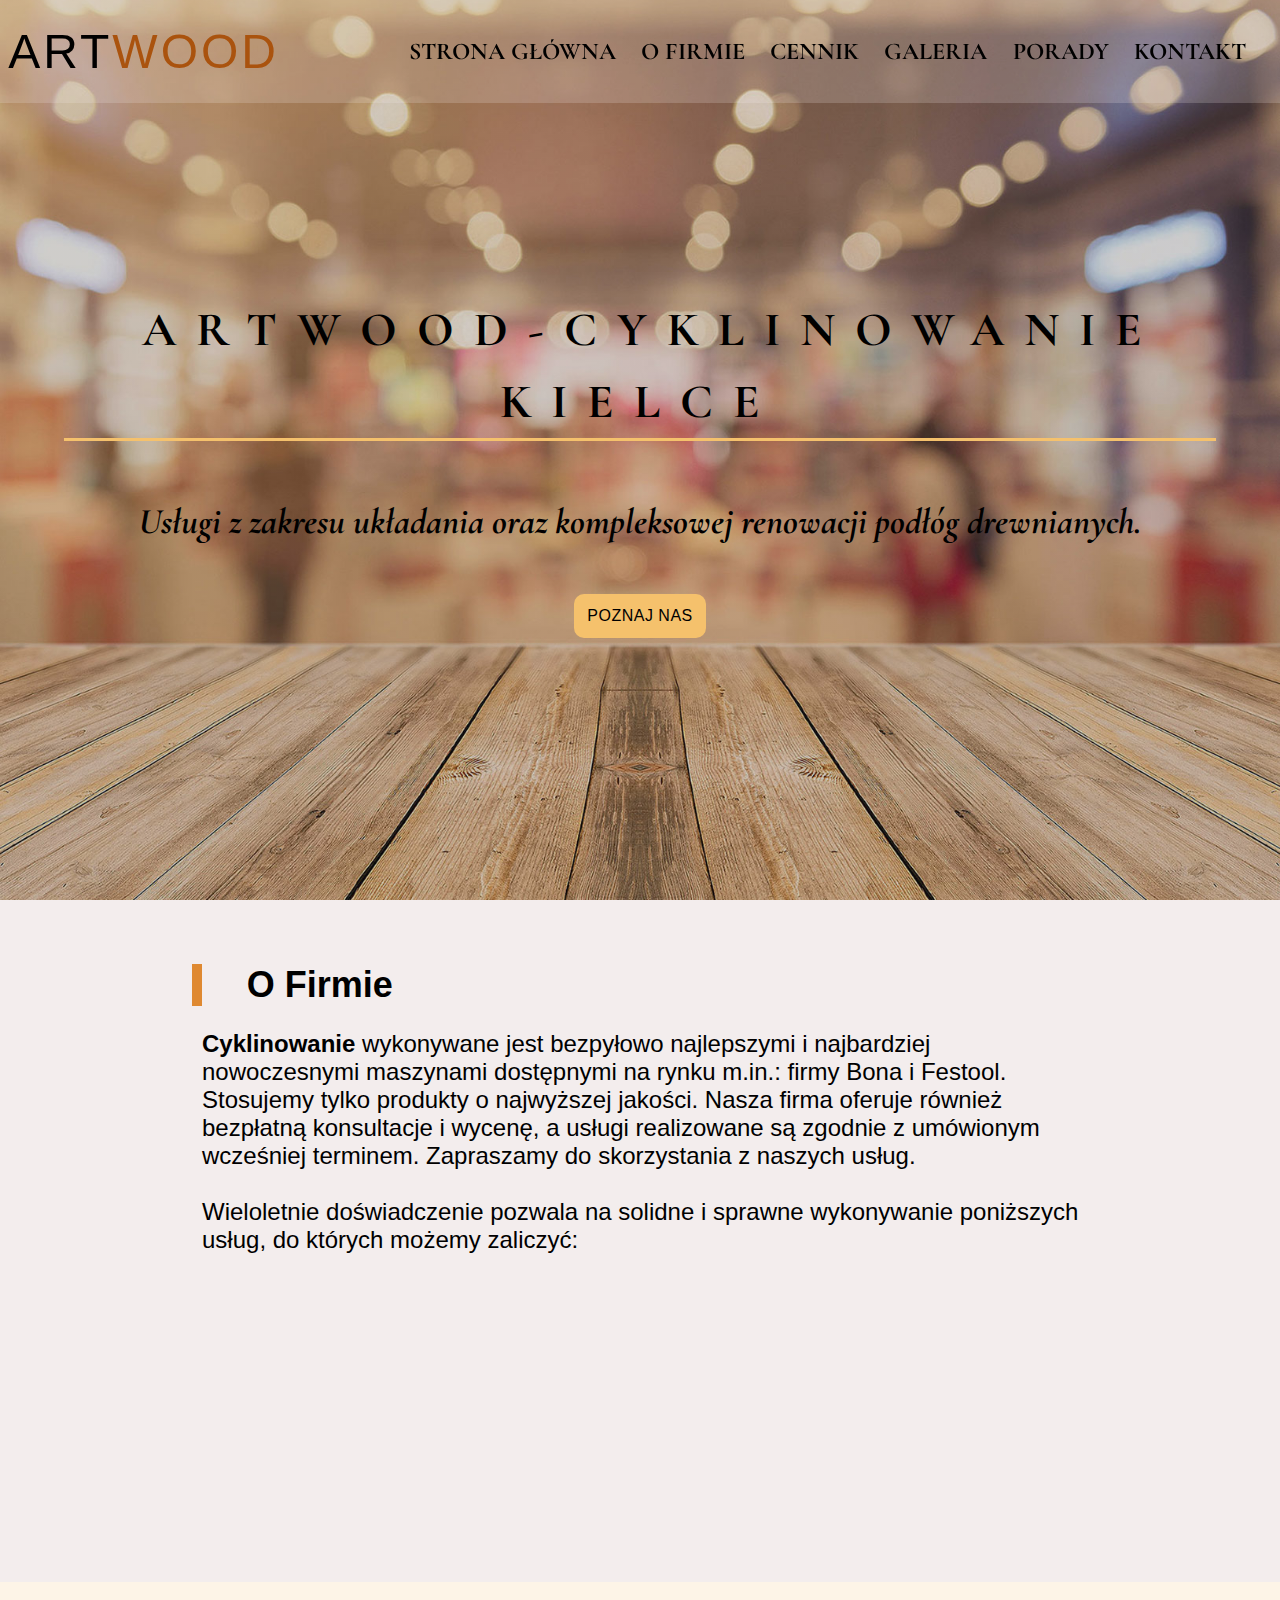
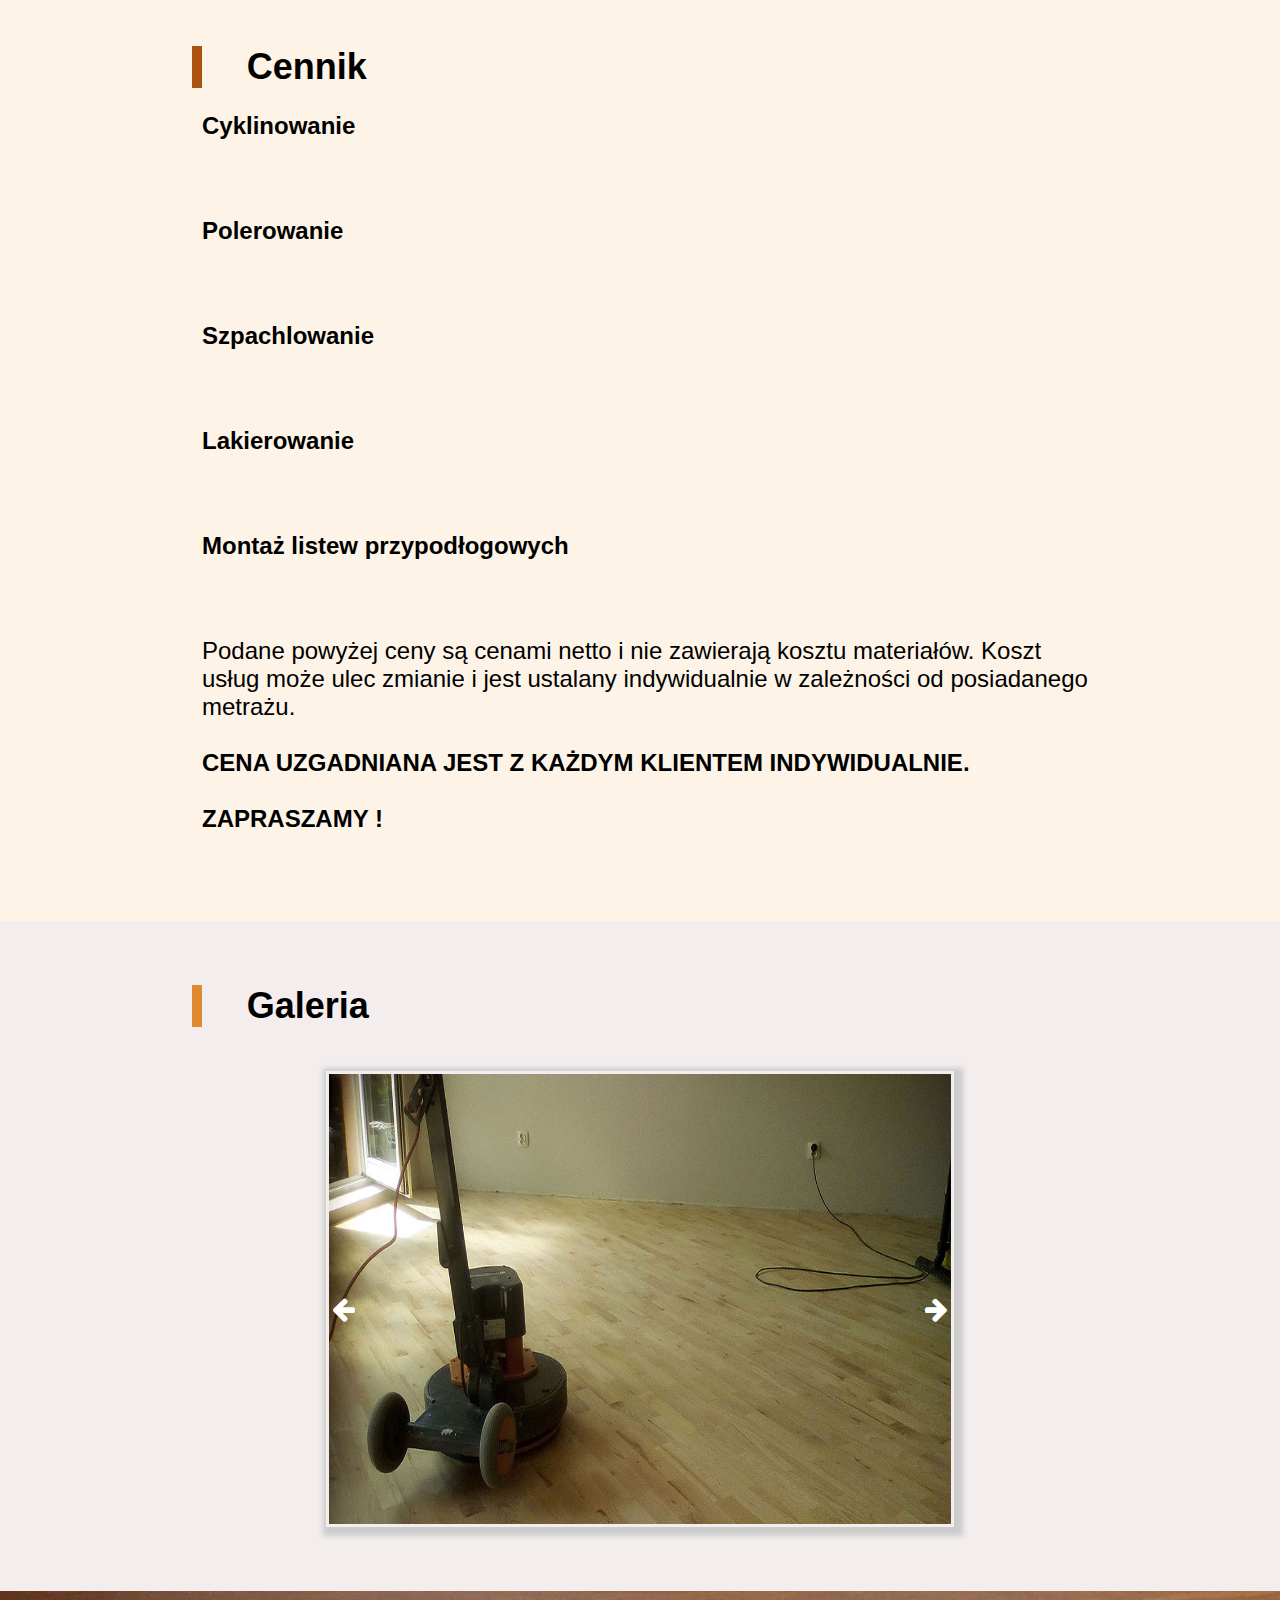
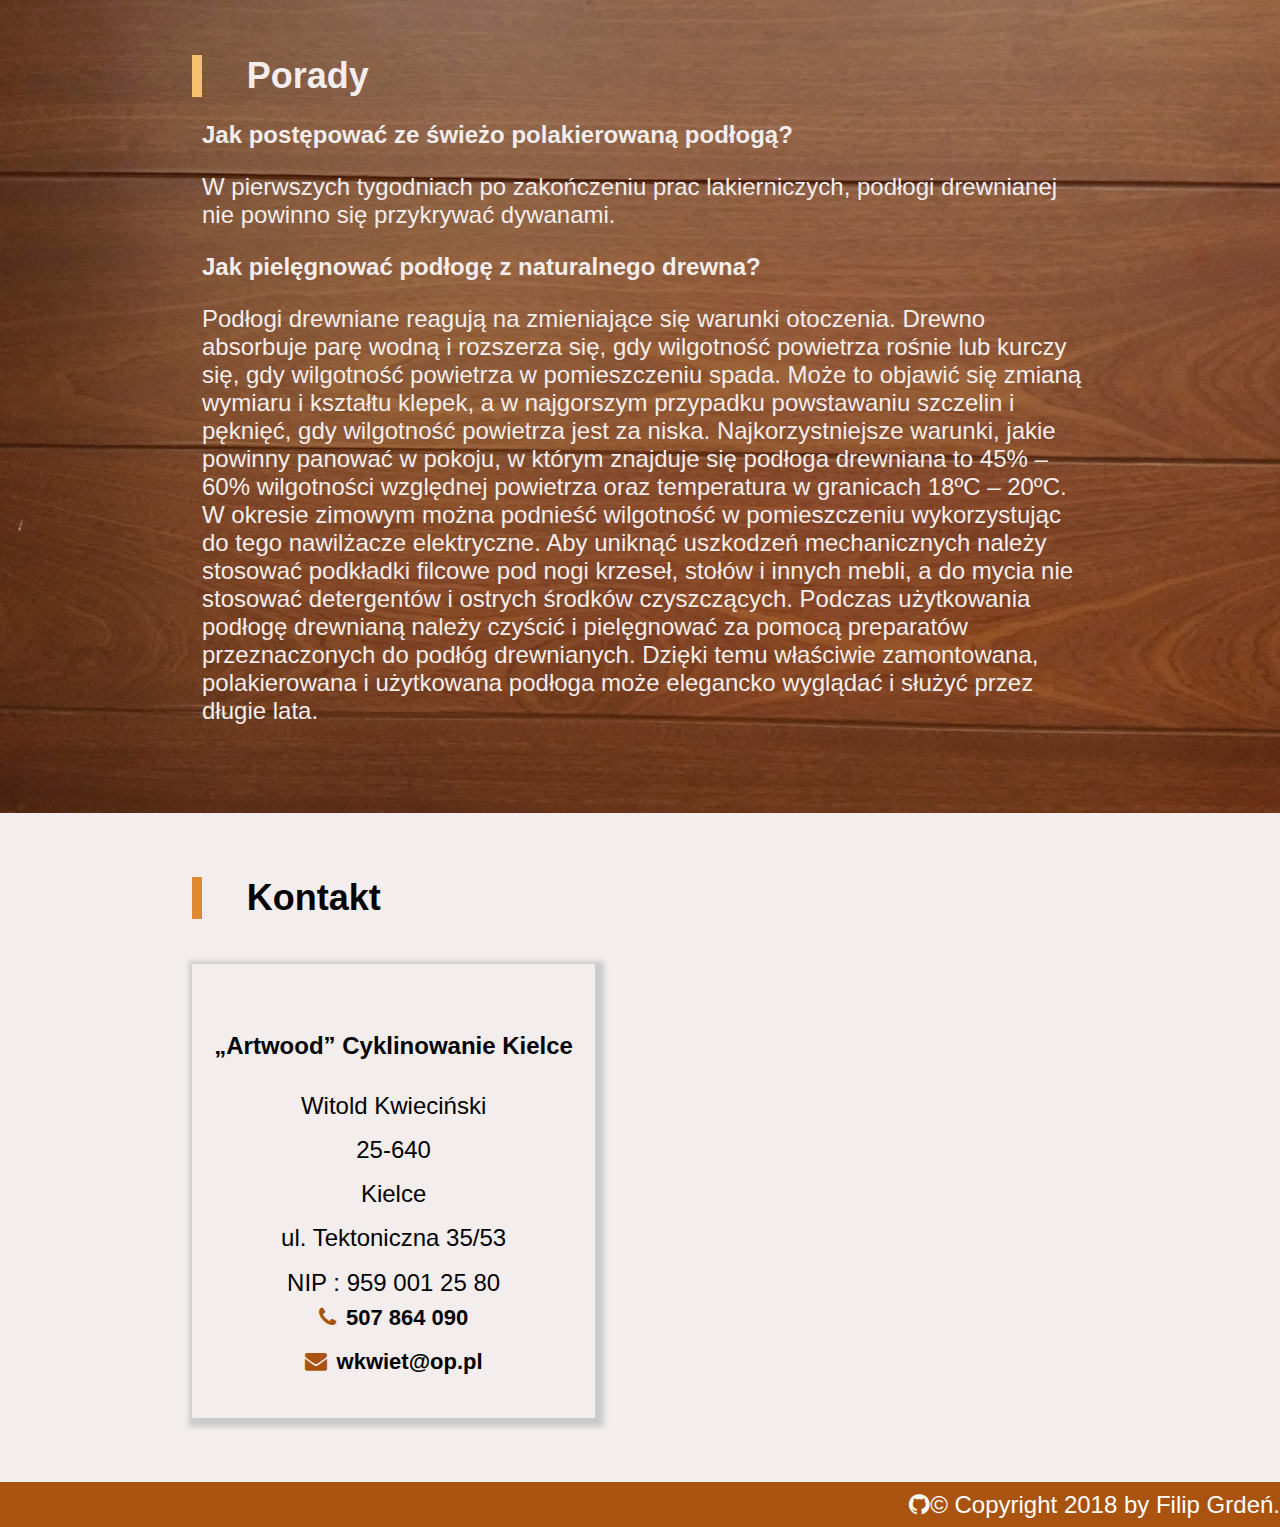
==== cyklinowanie/index.html @ f3723c33 "push" ====
<!DOCTYPE html>
<html lang="pl">

<head>
    <meta charset="UTF-8">
    <meta name="description" content="Cyklinowanie parkietów Kielce i okolice. Tanio, szybko i solidnie">
    <meta name="keywords" content="cyklinowanie, Kielce, cyklinowanie podłóg, polerowanie, parkiet, Cyklinowanie-Kielce,usługi cykliniarskie, cyklinowanie bezpyłowe, cyklinowanie bezpyłowe kielce, usługi cykliniarskie w kielcach, odnawianie podłóg, cyklinowanie parkietów, renowacja parkietów">
    <meta name="author" content="Filip Grdeń">
    <meta name="viewport" content="width=device-width, user-scalable=no, initial-scale=1.0, maximum-scale=1.0, minimum-scale=1.0">
    <title>Cykliowanie Kielce Artwood - cyklinowanie parkietów</title>
    <link href="https://fonts.googleapis.com/css?family=Cormorant+Garamond&&Karla" rel="stylesheet">
    <link rel="stylesheet" href="font-awesome-4.7.0/css/font-awesome.min.css">
    <link rel="stylesheet" href="css/style.min.css">
    <link rel="stylesheet" href="css/responsive.min.css">
    <link rel="stylesheet" href="css/style.css">
    <link rel="stylesheet" href="css/responsive.css">
    <script src="js/jquery-3.3.1.min.js"></script>
    <script src="js/main.js"></script>
</head>

<body>
    <nav id="main-nav">
        <div class="logo-type" itemtype="http://schema.org/Organization" itemscope="url">
            <a href="" title="ARTWOOD - CYKLINOWANIE KIELCE" class="logo">ART<span>WOOD</span></a>
        </div>
        <ul>
            <li class="main-item"><a href="#main-head">Strona główna</a></li>
            <li class="main-item"><a href="#about">O Firmie</a></li>
            <li class="main-item"><a href="#tariff">Cennik</a></li>
            <li class="main-item"><a href="#gallery">Galeria</a></li>
            <li class="main-item"><a href="#tips">Porady</a></li>
            <li class="main-item"><a href="#contact">Kontakt</a></li>
        </ul>
        <div class="menu-toogle">
            <div class="hamburger"></div>
        </div>
    </nav>
    <header id="main-head" title="ARTWOOD - CYKLINOWANIE KIELCE">
        <h1>ARTWOOD-CYKLINOWANIE KIELCE</h1>
        <h2>Usługi z zakresu układania oraz kompleksowej renowacji podłóg drewnianych.</h2>
        <a href="#about">POZNAJ NAS</a>
    </header>
    <section id="about" class="section-style">
        <h2>O Firmie</h2>
        <p><strong>Cyklinowanie</strong> wykonywane jest bezpyłowo najlepszymi i najbardziej nowoczesnymi maszynami dostępnymi na rynku m.in.: firmy Bona i Festool. Stosujemy tylko produkty o najwyższej jakości. Nasza firma oferuje również bezpłatną konsultacje i wycenę, a usługi realizowane są zgodnie z umówionym wcześniej terminem. Zapraszamy do skorzystania z naszych usług. <br> <br>Wieloletnie doświadczenie pozwala na solidne i sprawne wykonywanie poniższych usług, do których możemy zaliczyć:</p>
        <div class="container-about">
            <div class="container-content">
                <a href="ukladanie.html">
                    <h3>Układanie podłóg</h3>
                    <i class="fa fa-puzzle-piece" aria-hidden="true"></i>
                </a>
            </div>
            <div class="container-content">
                <a href="polerowanie.html">
                    <h3>Polerowanie</h3>
                    <i class="fa fa-tint" aria-hidden="true"></i>
                </a>
            </div>
            <div class="container-content">
                <a href="lakierowanie.html">
                    <h3>Lakierowanie</h3>
                    <i class="fa fa-eyedropper" aria-hidden="true"></i>
                </a>
            </div>
            <div class="container-content">
                <a href="listwowanie.html">
                    <h3>Listwowanie</h3>
                    <i class="fa fa-gavel" aria-hidden="true"></i>
                </a>
            </div>
            <div class="container-content">
                <a href="cyklinowanie.html">
                    <h3>Cyklinowanie</h3>
                    <i class="fa fa-paint-brush" aria-hidden="true"></i>
                </a>
            </div>
        </div>
    </section>
    <section id="tariff" class="section-style">
        <h2>Cennik</h2>
        <h3>Cyklinowanie</h3>
        <p>- od 16 zł/m2</p>
        <h3>Polerowanie</h3>
        <p>- 3 zł/m2</p>
        <h3>Szpachlowanie</h3>
        <p>- 3 zł/m2</p>
        <h3>Lakierowanie</h3>
        <p>- 3 zł/m2</p>
        <h3>Montaż listew przypodłogowych</h3>
        <p>- od 6 zł/mb</p>
        <p>Podane powyżej ceny są cenami netto i nie zawierają kosztu materiałów. Koszt usług może ulec zmianie i jest ustalany indywidualnie w zależności od posiadanego metrażu. <br><br> <strong> CENA UZGADNIANA JEST Z KAŻDYM KLIENTEM INDYWIDUALNIE.</strong><br><br> <strong>ZAPRASZAMY !</strong>
        </p>
    </section>
    <section id="gallery" class="section-style">
        <h2>Galeria</h2>
        <div class="container">
            <div class="slider-outer">
                <button class="prev"><i class="fa fa-arrow-left" aria-hidden="true"></i></button>
                <div class="slider-inner">
                    <img src="img/cyklinowanie-kielce-maszyna.jpg" class="active" alt="maszyna-do-cyklinowania-kielce">
                    <img src="img/cyklinowanie-parkiet-kielce.jpg" alt="parkiet-cyklinowany">
                    <img src="img/cyklinowanie-kielce-maszyna2.jpg" alt="maszyna-do-cyklinowania">
                    <img src="img/cyklinowanie-kielce-parkiet2.jpg" alt="cyklinowany-parkiet">
                    <img src="img/cyklinowanie-kielce-maszyna3.jpg" alt="maszyna-cyklinowanie">
                    <img src="img/cyklinowanie-kielce-parkiet3.jpg" alt="parkiet-kielce-cyklinowanie">
                </div>
                <button class="next"><i class="fa fa-arrow-right" aria-hidden="true"></i></button>
            </div>
        </div>
    </section>
    <section id="tips" class="section-style">
        <h2>Porady</h2>
        <h3>Jak postępować ze świeżo polakierowaną podłogą?</h3>
        <p>W pierwszych tygodniach po zakończeniu prac lakierniczych, podłogi drewnianej nie powinno się przykrywać dywanami.</p>
        <h3>Jak pielęgnować podłogę z naturalnego drewna?</h3>
        <p>Podłogi drewniane reagują na zmieniające się warunki otoczenia. Drewno absorbuje parę wodną i rozszerza się, gdy wilgotność powietrza rośnie lub kurczy się, gdy wilgotność powietrza w pomieszczeniu spada. Może to objawić się zmianą wymiaru i kształtu klepek, a w najgorszym przypadku powstawaniu szczelin i pęknięć, gdy wilgotność powietrza jest za niska. Najkorzystniejsze warunki, jakie powinny panować w pokoju, w którym znajduje się podłoga drewniana to 45% – 60% wilgotności względnej powietrza oraz temperatura w granicach 18ºC – 20ºC. W okresie zimowym można podnieść wilgotność w pomieszczeniu wykorzystując do tego nawilżacze elektryczne. Aby uniknąć uszkodzeń mechanicznych należy stosować podkładki filcowe pod nogi krzeseł, stołów i innych mebli, a do mycia nie stosować detergentów i ostrych środków czyszczących. Podczas użytkowania podłogę drewnianą należy czyścić i pielęgnować za pomocą preparatów przeznaczonych do podłóg drewnianych. Dzięki temu właściwie zamontowana, polakierowana i użytkowana podłoga może elegancko wyglądać i służyć przez długie lata.</p>
    </section>
    <section id="contact" class="section-style">
        <h2>Kontakt</h2>
        <div class="container-flex">
            <div class="container vcard">
                <h3 class="org">„Artwood” Cyklinowanie Kielce</h3>
                <p class="fn">Witold Kwieciński</p>
                <p class="postal-code">25-640</p>
                <p class="locality">Kielce</p>
                <p>ul. <span class="street-adress">
            Tektoniczna 35/53
            </span></p>
                <p>NIP : 959 001 25 80</p>
                <a href="tel:+48507864090"><i class="fa fa-phone" aria-hidden="true"></i>507 864 090</a><br> <a href="mailto:wkwiet@op.pl">  <i class="fa fa-envelope" aria-hidden="true"></i>wkwiet@op.pl</a>
            </div>
            <div class="container">
                <iframe src="https://www.google.com/maps/embed?pb=!1m18!1m12!1m3!1d2516.8727745073934!2d20.57693592313533!3d50.889065029849334!2m3!1f0!2f0!3f0!3m2!1i1024!2i768!4f13.1!3m3!1m2!1s0x471828154904cbc9%3A0x4d61b0800254c0b5!2sTektoniczna+35%2C+25-001+Kielce!5e0!3m2!1spl!2spl!4v1535904331558" allowfullscreen></iframe>
            </div>
        </div>
    </section>
    <footer id="main-foot">
        <p><a href="https://grdeniu.github.io/Filip-Grden-portfolio/"><i class="fa fa-github" aria-hidden="true"></i></a>© Copyright 2018 by Filip Grdeń.</p>
    </footer>
</body>

</html>
---- cyklinowanie/css/style.min.css ----
#main-nav .logo,p{font-family:Karla,sans-serif}#main-head h1,#main-nav ul .main-item a{text-transform:uppercase;transition:all .4s}#main-head,#tips{background-position:center;background-repeat:no-repeat;background-size:cover}body{margin:0}h3,p{padding-left:10px}#main-nav{display:flex;justify-content:space-around;align-items:center;position:fixed;width:100%;background-color:rgba(243,237,237,.2);padding:1% 0;z-index:3;transition:all .4s}#main-nav.scrolled{background-color:rgba(243,237,237,.9)}a{color:#000;text-decoration:none}#main-nav .logo span,#main-nav ul .main-item a:hover{color:#aa530e}#main-nav .logo{font-size:2em;letter-spacing:3px;width:15%}#main-nav .logo,#main-nav ul,#main-nav ul .main-item{display:inline-block}#main-nav ul{width:75%;text-align:right;padding:0}#main-nav ul .main-item{padding:0 1%}#main-nav ul .main-item a{font-family:'Cormorant Garamond',serif;font-weight:700}#main-head h1,#main-head h2{font-family:'Cormorant Garamond';font-weight:700;text-align:center}#main-head{background-image:linear-gradient(rgba(29,25,31,.2),rgba(29,25,31,.2)),url(../img/Artwood-Cyklinowanie-Kielce-1.jpg);height:100vh;background-color:#f3eded;display:flex;flex-direction:column;justify-content:center;align-items:center;padding:0 5%}#main-head h1{border-bottom:3px solid #f5c16c;font-size:36px;line-height:72px;letter-spacing:20px;margin-bottom:57px;text-indent:24px}#main-head h2{font-size:28px;font-style:italic;line-height:48px;margin:0 auto 48px;transform:translateX(-140%);transition:all 1s;transition-delay:.5s}#main-head a,.head-side h2,.head-side h3,.section-style h2,.section-style h3{font-family:Karla,sans-serif}#about .container-about .container-content a,#main-head a{transition:all .4s}#main-head a{font-size:16px;font-weight:400;letter-spacing:.5px;background-color:#f5c16c;color:#000;border:3px solid #f5c16c;padding:10px;border-radius:10px;cursor:pointer}#main-head a:hover{background-color:rgba(255,255,255,0);color:#f5c16c}.section-style{position:relative;background-color:#f3eded;height:auto;padding:5% 15%;text-align:left;overflow:hidden}.head-side h2,.section-style h2{font-size:2em;margin:0;padding-left:5%;border-left:10px solid #df8931}#about .container-about{display:flex;flex-wrap:wrap;justify-content:space-around}#about .container-about .container-content{width:20%;margin:3% 0;text-align:center;opacity:0;padding-bottom:2%;transition:all .4s}#about .container-about .scrolled{opacity:1}.head-side h3,.section-style h3{font-weight:700}#about .container-about .container-content:hover{transform:scale(1.1);box-shadow:3px 3px 5px 6px #ccc}#about .container-about .container-content a:hover{color:#aa530e}#about .container-about .container-content .fa{font-size:4em}.nav-side{padding-left:3%;margin-bottom:1%;background-color:#aa530e}.nav-side .fa{color:#f5c16c;margin-right:1%}.nav-side h1{font-family:'Cormorant Garamond';color:#f5c16c;display:inline-block}#contact .container a,#contact h2{font-family:Karla,sans-serif}.head-side{padding:5%;width:70%;margin:auto;background-color:#f3eded;border:3px solid #f3eded;border-radius:10%}.head-side p{width:100%}#tariff{background-color:#fdf4e7}#tariff p{border-bottom:1px solid #df8931;cursor:pointer;transform:translateX(-130%);transition:all .75s linear}#gallery .next,#gallery .prev,#tariff p.scrolled,#tariff p:last-child{transform:translateX(0)}#tariff p:hover{color:#aa530e}#tariff p:last-child{border:0;cursor:auto}#tariff p:last-child:hover{color:#000}#tariff h2{border-color:#aa530e}#gallery h2{margin-bottom:5%}#gallery .container{width:70%;margin:auto}#gallery .slider-inner{height:450px;position:relative;overflow:hidden;float:left;padding:3px;box-shadow:3px 3px 5px 6px #ccc}#gallery .slider-inner img{display:none;width:100%;height:100%}#gallery .slider-inner img.active{display:inline-block}#contact .container-flex,#main-foot{display:flex}#gallery button{background-color:rgba(255,255,255,0);border:0}#gallery button .fa{color:#FFF;font-size:2em}#gallery .prev,.next{float:left;margin-top:225px;cursor:pointer}#gallery .next{margin-left:-35px}#gallery .prev{position:relative;margin-right:-45px;z-index:100}#tips{background-image:linear-gradient(rgba(29,25,31,.2),rgba(29,25,31,.2)),url(../img/cyklinowanie-kielce-parkiet.jpg);background-color:#FFF;color:#f3eded}#tips h2{border-color:#f5c16c}#contact h2{padding-left:5%;margin-bottom:5%}#contact .vcard{box-shadow:3px 3px 5px 6px #ccc;margin-right:10%;display:flex;flex-direction:column;justify-content:center;align-items:center}#contact .vcard p{margin:2% 0}#contact .container{width:100%}#contact .container h3,#contact .container p{padding:0}#contact .container .fa,#contact .container a{font-size:22px;transition:all .4s}#contact .container .fa{color:#aa530e;margin-right:10px}#contact .container a{font-weight:700;transition:all .4s}#contact .container a:hover{color:#aa530e}#contact .container iframe{width:100%;height:450px;border:0}#main-foot{height:5vh;text-align:right;background-color:#aa530e;align-items:center;color:#fff;padding-right:5}#main-foot p a .fa{color:#FFF}#main-foot p{width:100%;margin:0}
---- cyklinowanie/css/responsive.min.css ----
@media all and (max-width:1366px){#main-nav,p{font-size:24px}#main-head h1{font-size:48px}#main-head h2,.section-style h2{font-size:36px}.section-style h3{font-size:24px}}@media all and (max-width:1048px){#main-nav ul{position:absolute;top:100%;right:0;margin:0;height:0;overflow:hidden;transition:all .7s}#main-nav ul.site-nav-open{height:auto;transition:all .7s}#main-nav ul .main-item{display:block;text-align:center;background-color:rgba(243,237,237,.9);margin-bottom:3px;padding-right:5%;padding-top:10%;padding-bottom:10%;transition:all .7s}#main-nav ul .main-item:hover{background-color:#aa530e}#main-nav ul .main-item:hover a{color:#f5c16c}.menu-toogle{background:0 0;padding:1em;position:absolute;right:.5em;cursor:pointer}.hamburger,.hamburger::after,.hamburger::before{content:'';display:block;background:#000;height:3px;width:1.75em;border-radius:3px;transition:all .4s}.hamburger::before{transform:translateY(-9px)}.hamburger::after{transform:translateY(6px)}.open .hamburger{transform:rotate(45deg)}.open .hamburger::before{opacity:0}.open .hamburger::after{transform:translateY(-3px) rotate(-90deg)}#about .container-about .container-content{width:100%}.head-side{font-size:2em}#contact .container-flex{flex-direction:column}#contact .vcard{margin-bottom:20px}#contact .container .fa,#contact .container a{font-size:36px}}@media all and (max-width:640px){#main-nav .logo{padding-right:25%;font-size:1.75em}#main-head h1{letter-spacing:2px}#main-foot p{font-size:10px}}@media all and (max-width:484px){#main-nav .logo{font-size:1.25em}.hamburger,.hamburger::after,.hamburger::before{content:'';height:2px;border-radius:2px}#contact .container a{font-size:24px}}@media all and (max-width:414px){#main-nav .logo{font-size:1em}#main-head h1{font-size:36px}#main-head h2{font-size:24px}#tips{height:350vh}}
---- cyklinowanie/css/style.css ----
body {
    margin: 0;
}

p {
    font-family: 'Karla', sans-serif;
}

p,
h3 {
    padding-left: 10px;
}

#main-nav {
    display: flex;
    justify-content: space-around;
    align-items: center;
    position: fixed;
    width: 100%;
    background-color: rgba(243, 237, 237, 0.2);
    padding: 1% 0;
    z-index: 3;
    transition: all 0.4s;
}

#main-nav.scrolled {
    background-color: rgba(243, 237, 237, 0.9);
}

a {
    color: #000;
    text-decoration: none;
}

#main-nav .logo {
    font-family: 'Karla', sans-serif;
    font-size: 2em;
    letter-spacing: 3px;
    width: 15%;
}

#main-nav .logo,
#main-nav ul,
#main-nav ul .main-item {
    display: inline-block;
}

#main-nav .logo span {
    color: #aa530e;
}

#main-nav ul {
    width: 75%;
    text-align: right;
    padding: 0;
}

#main-nav ul .main-item {
    padding: 0 1%;
}

#main-nav ul .main-item a {
    text-transform: uppercase;
    font-family: 'Cormorant Garamond', serif;
    font-weight: 700;
    transition: all 0.4s;
}

#main-nav ul .main-item a:hover {
    color: #aa530e;
}

#main-head {
    background-image: linear-gradient(rgba(29, 25, 31, 0.2), rgba(29, 25, 31, 0.2)), url('../img/Artwood-Cyklinowanie-Kielce-1.jpg');
    background-position: center;
    background-repeat: no-repeat;
    background-size: cover;
    height: 100vh;
    background-color: #f3eded;
    display: flex;
    flex-direction: column;
    justify-content: center;
    align-items: center;
    padding: 0 5%;
}

#main-head h1 {
    font-family: 'Cormorant Garamond';
    border-bottom: 3px solid #f5c16c;
    font-size: 36px;
    font-weight: 700;
    line-height: 72px;
    letter-spacing: 20px;
    margin-bottom: 57px;
    text-align: center;
    text-indent: 24px;
    text-transform: uppercase;
    transition: all 0.4s;
}

#main-head h2 {
    font-family: 'Cormorant Garamond';
    font-size: 28px;
    font-style: italic;
    font-weight: 700;
    line-height: 48px;
    margin: 0 auto 48px;
    text-align: center;
    transform: translateX(-140%);
    transition: all 1s;
    transition-delay: 0.5s;
}

#main-head a {
    font-family: 'Karla', sans-serif;
    font-size: 16px;
    font-weight: 400;
    letter-spacing: 0.5px;
    background-color: #f5c16c;
    color: #000;
    border: 3px solid #f5c16c;
    padding: 10px 10px;
    border-radius: 10px;
    transition: all 0.4s;
    cursor: pointer;
}

#main-head a:hover {
    background-color: rgba(255, 255, 255, 0);
    color: #f5c16c;
}

.section-style {
    position: relative;
    background-color: #f3eded;
    height: auto;
    padding: 5% 15%;
    text-align: left;
    overflow: hidden;
}

.section-style h2,
.head-side h2 {
    font-family: 'Karla', sans-serif;
    font-size: 2em;
    margin: 0;
    padding-left: 5%;
    border-left: 10px solid #df8931;
}

#about .container-about {
    display: flex;
    flex-wrap: wrap;
    justify-content: space-around;
}

#about .container-about .container-content {
    width: 20%;
    margin: 3% 0;
    text-align: center;
    opacity: 0;
    transition: all 1s;
}

#about .container-about .scrolled {
    opacity: 1;
}

.section-style h3,
.head-side h3 {
    font-family: 'Karla', sans-serif;
    font-weight: 700;
}

#about .container-about .container-content {
    padding-bottom: 2%;
    transition: all 0.4s;
}

#about .container-about .container-content:hover {
    transform: scale(1.1);
    box-shadow: 3px 3px 5px 6px #ccc;
}

#about .container-about .container-content a {
    transition: all 0.4s;
}

#about .container-about .container-content a:hover {
    color: #aa530e;
}

#about .container-about .container-content .fa {
    font-size: 4em;
}

.nav-side {
    padding-left: 3%;
    margin-bottom: 1%;
    background-color: rgb(170, 83, 14);
}

.nav-side .fa {
    color: #f5c16c;
    margin-right: 1%;
}

.nav-side h1 {
    font-family: 'Cormorant Garamond';
    color: #f5c16c;
    display: inline-block;
}

.head-side {
    padding: 5%;
    width: 70%;
    margin: auto;
    background-color: #f3eded;
    border: 3px solid #f3eded;
    border-radius: 10%;
}

.head-side p {
    width: 100%;
}

#tariff {
    background-color: rgb(253, 244, 231);
}

#tariff p {
    border-bottom: 1px solid #df8931;
    cursor: pointer;
    transform: translateX(-130%);
    transition: all 0.75s linear;
}

#tariff p.scrolled {
    transform: translateX(0);
}

#tariff p:hover {
    color: #aa530e;
}

#tariff p:last-child {
    border: 0;
    transform: translateX(0);
    cursor: auto;
}

#tariff p:last-child:hover {
    color: #000;
}

#tariff h2 {
    border-color: #aa530e;
}

#gallery h2 {
    margin-bottom: 5%;
}

#gallery .container {
    width: 70%;
    margin: auto;
}

#gallery .slider-inner {
    height: 450px;
    position: relative;
    overflow: hidden;
    float: left;
    padding: 3px;
    box-shadow: 3px 3px 5px 6px #ccc;
}

#gallery .slider-inner img {
    display: none;
    width: 100%;
    height: 100%;
}

#gallery .slider-inner img.active {
    display: inline-block;
}

#gallery button {
    background-color: rgba(255, 255, 255, 0);
    border: 0;
}

#gallery button .fa {
    color: #FFF;
    font-size: 2em;
}

#gallery .prev,
.next {
    float: left;
    margin-top: 225px;
    cursor: pointer;
}

#gallery .next {
    margin-left: -35px;
    transform: translateX(0%)
}

#gallery .prev {
    position: relative;
    margin-right: -45px;
    z-index: 100;
    transform: translateX(0%);
}


#tips {
    background-image: linear-gradient(rgba(29, 25, 31, 0.2), rgba(29, 25, 31, 0.2)), url('../img/cyklinowanie-kielce-parkiet.jpg');
    background-position: center;
    background-repeat: no-repeat;
    background-size: cover;
    background-color: #FFF;
}

#tips {
    color: #f3eded;
}

#tips h2 {
    border-color: #f5c16c;
}

#contact h2 {
    font-family: 'Karla', sans-serif;
    padding-left: 5%;
    margin-bottom: 5%;
}

#contact .container-flex {
    display: flex;
}

#contact .vcard {
    box-shadow: 3px 3px 5px 6px #ccc;
    margin-right: 10%;
    display: flex;
    flex-direction: column;
    justify-content: center;
    align-items: center;
}

#contact .vcard p {
    margin: 2% 0;
}

#contact .container {
    width: 100%;
}

#contact .container p,
#contact .container h3 {
    padding: 0;
}

#contact .container a,
#contact .container .fa {
    font-size: 22px;
    transition: all 0.4s;
}

#contact .container .fa {
    color: #aa530e;
    margin-right: 10px;
}

#contact .container a {
    font-family: 'Karla', sans-serif;
    font-weight: 700;
    transition: all 0.4s;
}

#contact .container a:hover {
    color: #aa530e;
}

#contact .container iframe {
    width: 100%;
    height: 450px;
    border: 0;
}

#main-foot {
    height: 5vh;
    text-align: right;
    background-color: #aa530e;
    color: #df8931;
    display: flex;
    align-items: center;
    color: #fff;
    padding-right: 5; 
}

#main-foot p a .fa {
    color: #FFF;
}

#main-foot p {
    width: 100%;
    margin: 0;
}
---- cyklinowanie/css/responsive.css ----
@media all and (max-width: 1366px) {
    #main-nav,
    p {
        font-size: 24px;
    }
    #main-head h1 {
        font-size: 48px;
    }
    #main-head h2,
    .section-style h2 {
        font-size: 36px;
    }
    .section-style h3 {
        font-size: 24px;
    }
}

@media all and (max-width: 1048px) {
    #main-nav ul {
        position: absolute;
        top: 100%;
        right: 0%;
        margin: 0;
        height: 0px;
        overflow: hidden;
        transition: all 0.7s;
    }
    #main-nav ul.site-nav-open {
        height: auto;
        transition: all 0.7s;
    }
    #main-nav ul .main-item {
        display: block;
        text-align: center;
        background-color: rgba(243, 237, 237, 0.9);
        margin-bottom: 3px;
        padding-right: 5%;
        padding-top: 10%;
        padding-bottom: 10%;
        transition: all 0.7s;
    }
    #main-nav ul .main-item:hover {
        background-color: #aa530e;
    }
    #main-nav ul .main-item:hover a {
        color: #f5c16c;
    }

    .menu-toogle {
        background: transparent;
        padding: 1em;
        position: absolute;
        right: 0.5em;
        cursor: pointer;
    }

    .hamburger,
    .hamburger::before,
    .hamburger::after {
        content: '';
        display: block;
        background: #000;
        height: 3px;
        width: 1.75em;
        border-radius: 3px;
        transition: all 0.4s;
    }

    .hamburger::before {
        transform: translateY(-9px);
    }

    .hamburger::after {
        transform: translateY(6px);
    }

    .open .hamburger {
        transform: rotate(45deg);
    }

    .open .hamburger::before {
        opacity: 0;
    }

    .open .hamburger::after {
        transform: translateY(-3px) rotate(-90deg);
    }

    #about .container-about .container-content {
        width: 100%;
    }
    .head-side {
        font-size: 2em;
    }
    #contact .container-flex {
        flex-direction: column;
    }
    
    #contact .vcard {
        margin-bottom: 20px;
    }  
    
    #contact .container a,
    #contact .container .fa {
        font-size: 36px;
    }
}

@media all and (max-width: 640px) {
    #main-nav .logo {
        padding-right: 25%;
        font-size: 1.75em;
    }
    #main-head h1 {
        letter-spacing: 2px;
    }
    #main-foot p {
        font-size: 10px;
    }
}

@media all and (max-width: 484px) {
    #main-nav .logo {
        font-size: 1.25em;
    }
    .hamburger,
    .hamburger::before,
    .hamburger::after {
        content: '';
        height: 2px;
        border-radius: 2px;
    }
    #contact .container a {
        font-size: 24px;
    }
}

@media all and (max-width: 414px) {
    #main-nav .logo {
        font-size: 1em;
    }
    #main-head h1 {
        font-size: 36px;
    }
    #main-head h2 {
        font-size: 24px;
    }
    #tips {
        height: 350vh;
    }
}
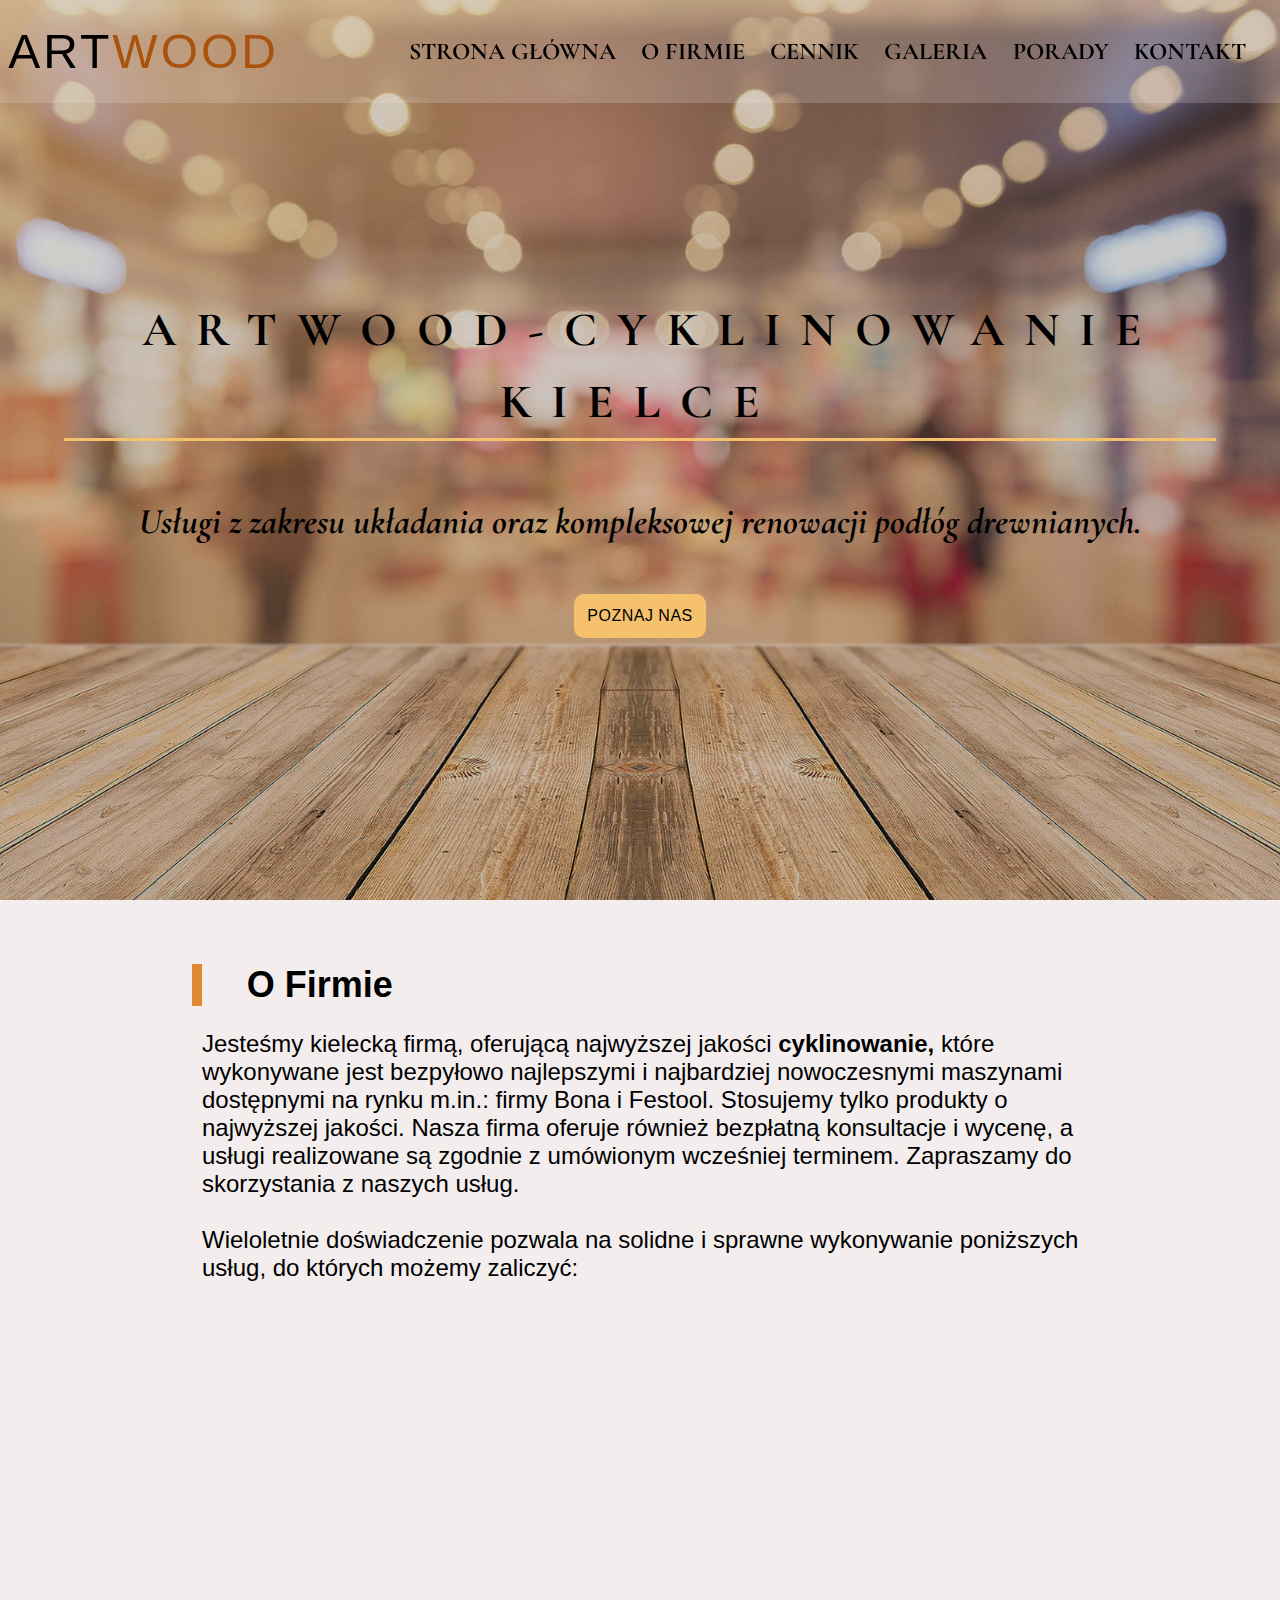
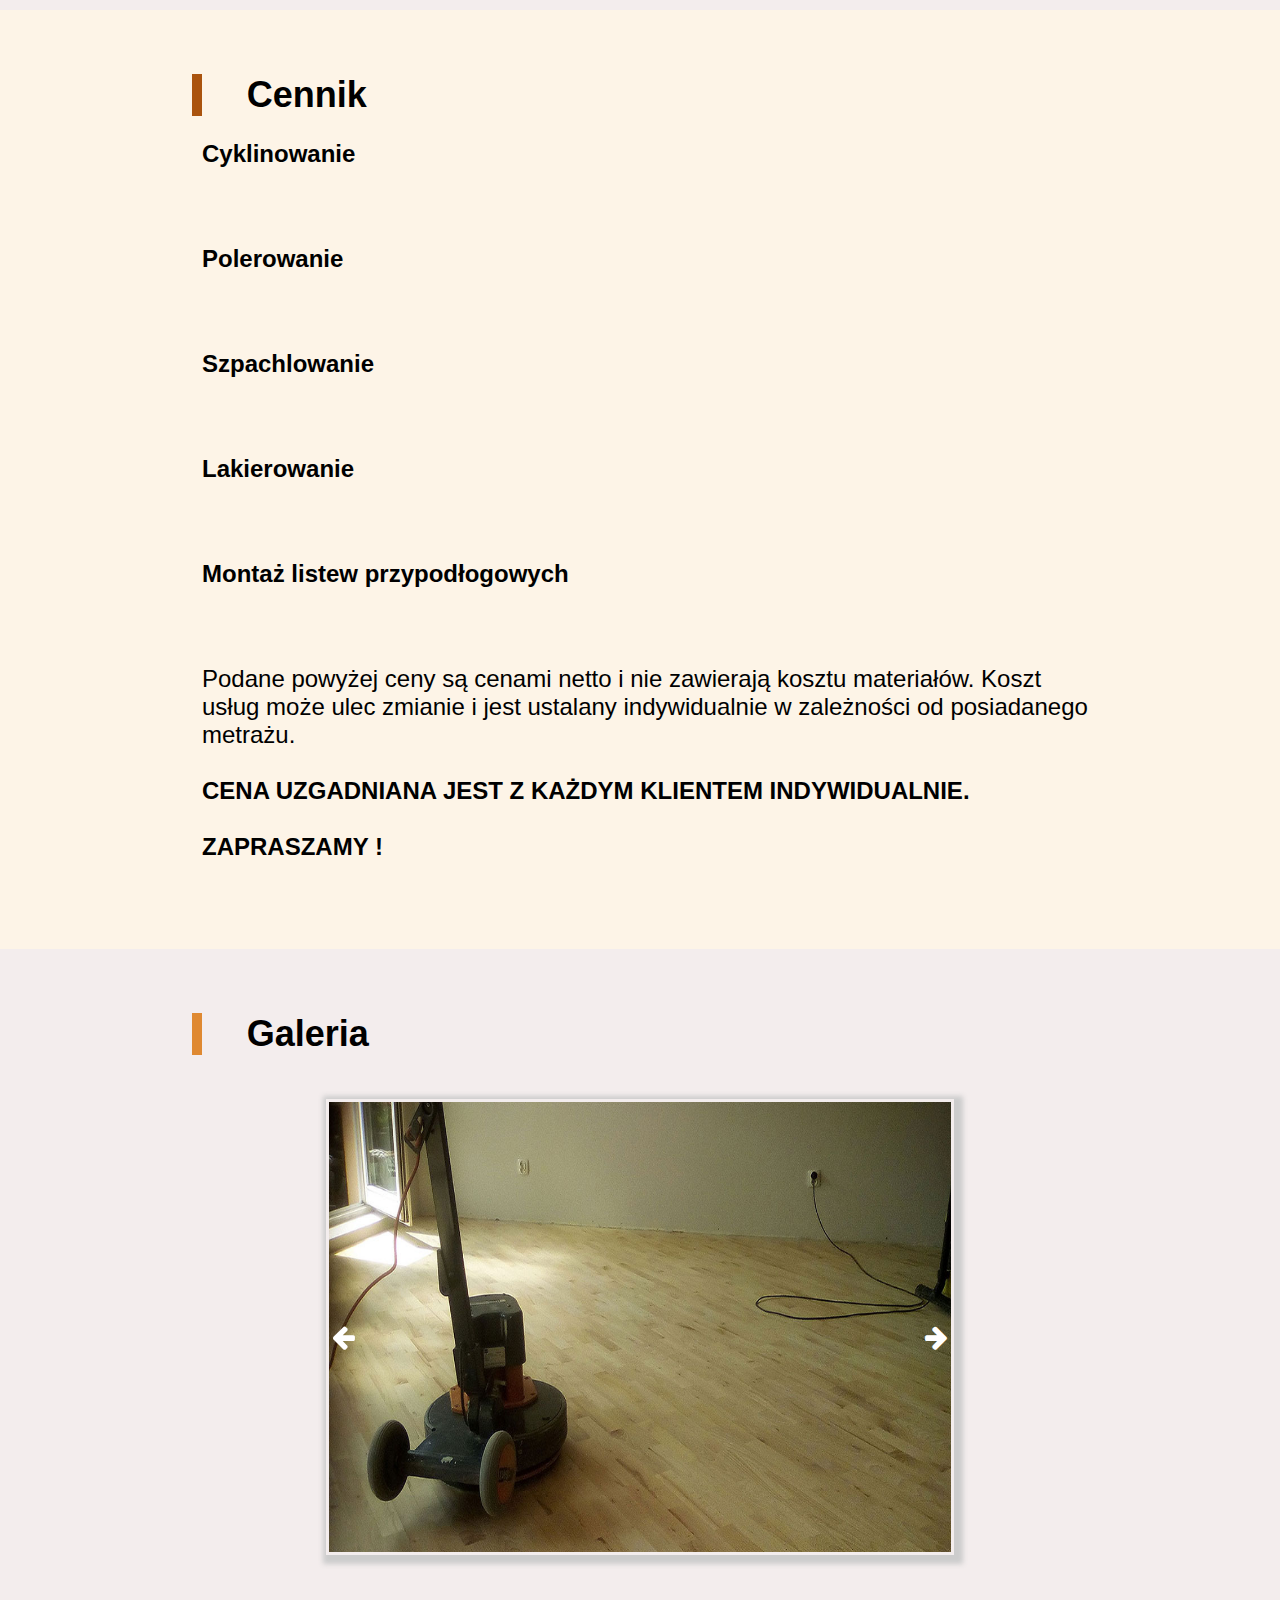
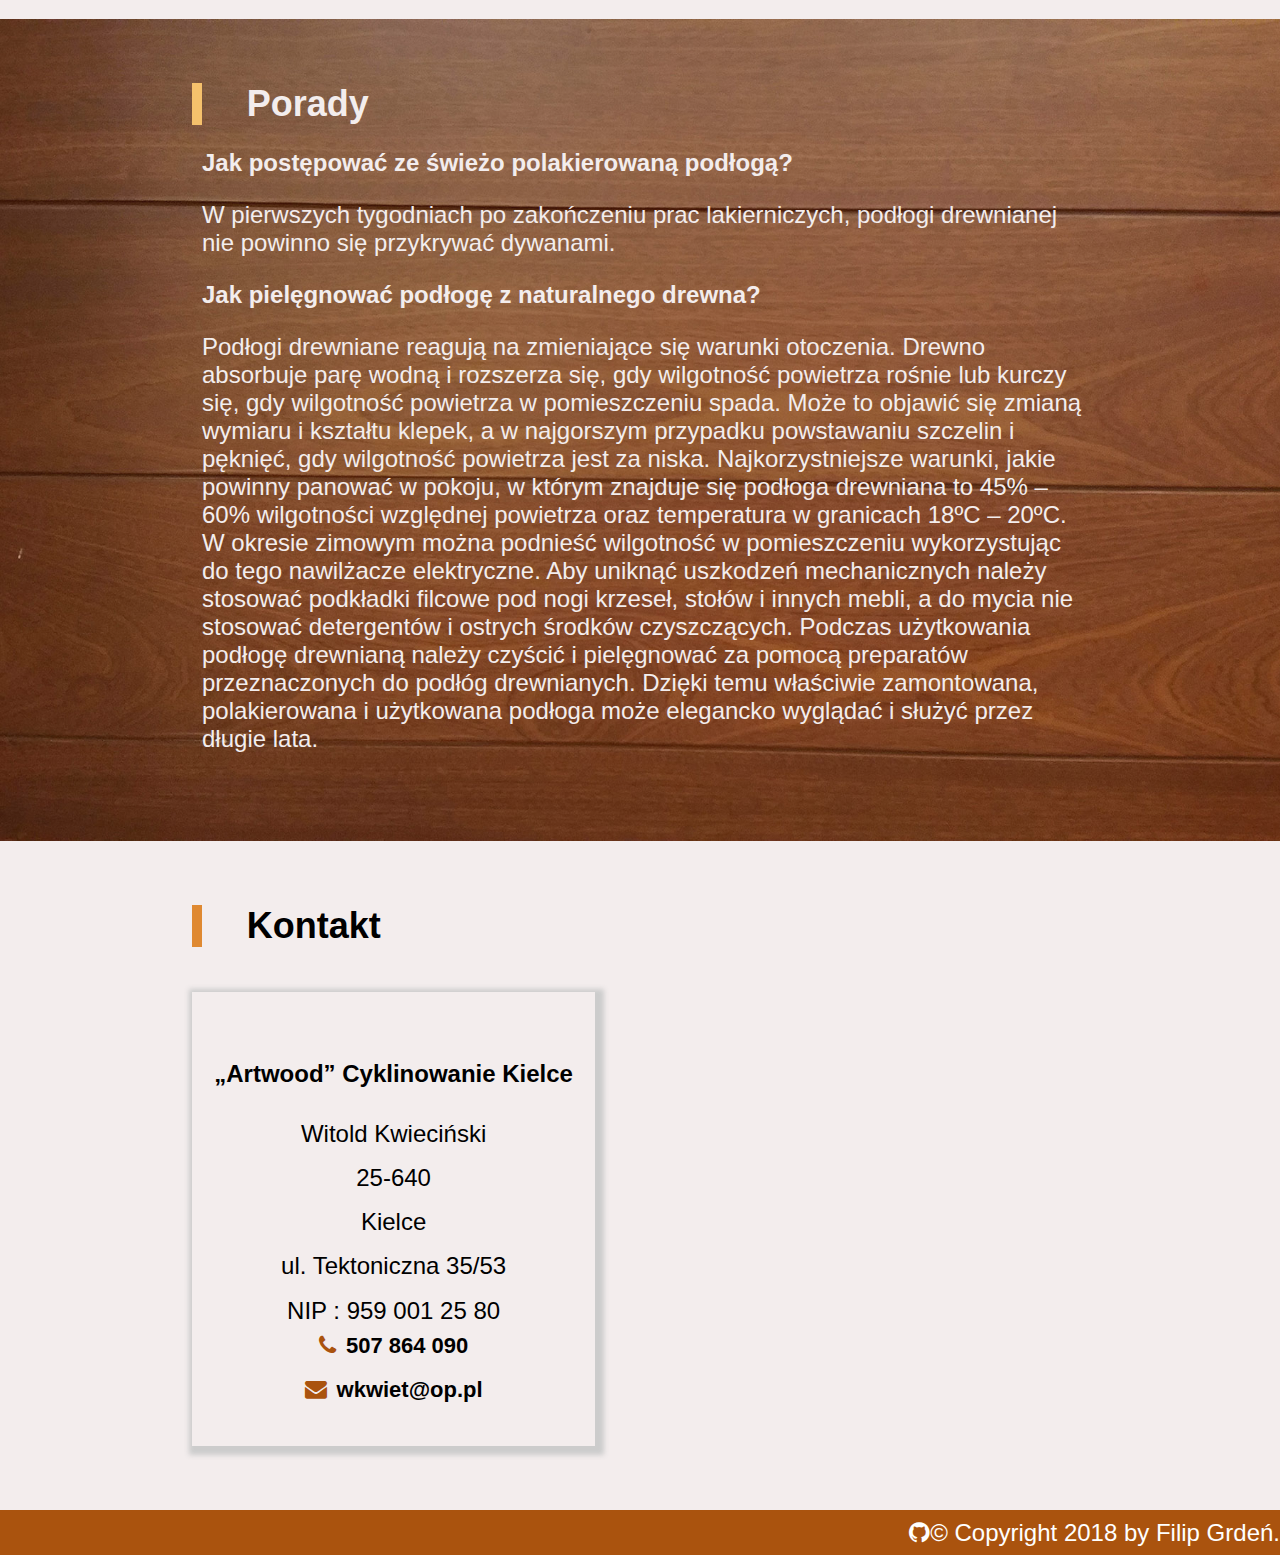
==== commit d5038d42: "push" ====
--- a/cyklinowanie/index.html
+++ b/cyklinowanie/index.html
@@ -42,7 +42,7 @@
     </header>
     <section id="about" class="section-style">
         <h2>O Firmie</h2>
-        <p><strong>Cyklinowanie</strong> wykonywane jest bezpyłowo najlepszymi i najbardziej nowoczesnymi maszynami dostępnymi na rynku m.in.: firmy Bona i Festool. Stosujemy tylko produkty o najwyższej jakości. Nasza firma oferuje również bezpłatną konsultacje i wycenę, a usługi realizowane są zgodnie z umówionym wcześniej terminem. Zapraszamy do skorzystania z naszych usług. <br> <br>Wieloletnie doświadczenie pozwala na solidne i sprawne wykonywanie poniższych usług, do których możemy zaliczyć:</p>
+        <p>Jesteśmy kielecką firmą, oferującą najwyższej jakości <strong>cyklinowanie,</strong> które wykonywane jest bezpyłowo najlepszymi i najbardziej nowoczesnymi maszynami dostępnymi na rynku m.in.: firmy Bona i Festool. Stosujemy tylko produkty o najwyższej jakości. Nasza firma oferuje również bezpłatną konsultacje i wycenę, a usługi realizowane są zgodnie z umówionym wcześniej terminem. Zapraszamy do skorzystania z naszych usług. <br> <br>Wieloletnie doświadczenie pozwala na solidne i sprawne wykonywanie poniższych usług, do których możemy zaliczyć:</p>
         <div class="container-about">
             <div class="container-content">
                 <a href="ukladanie.html">
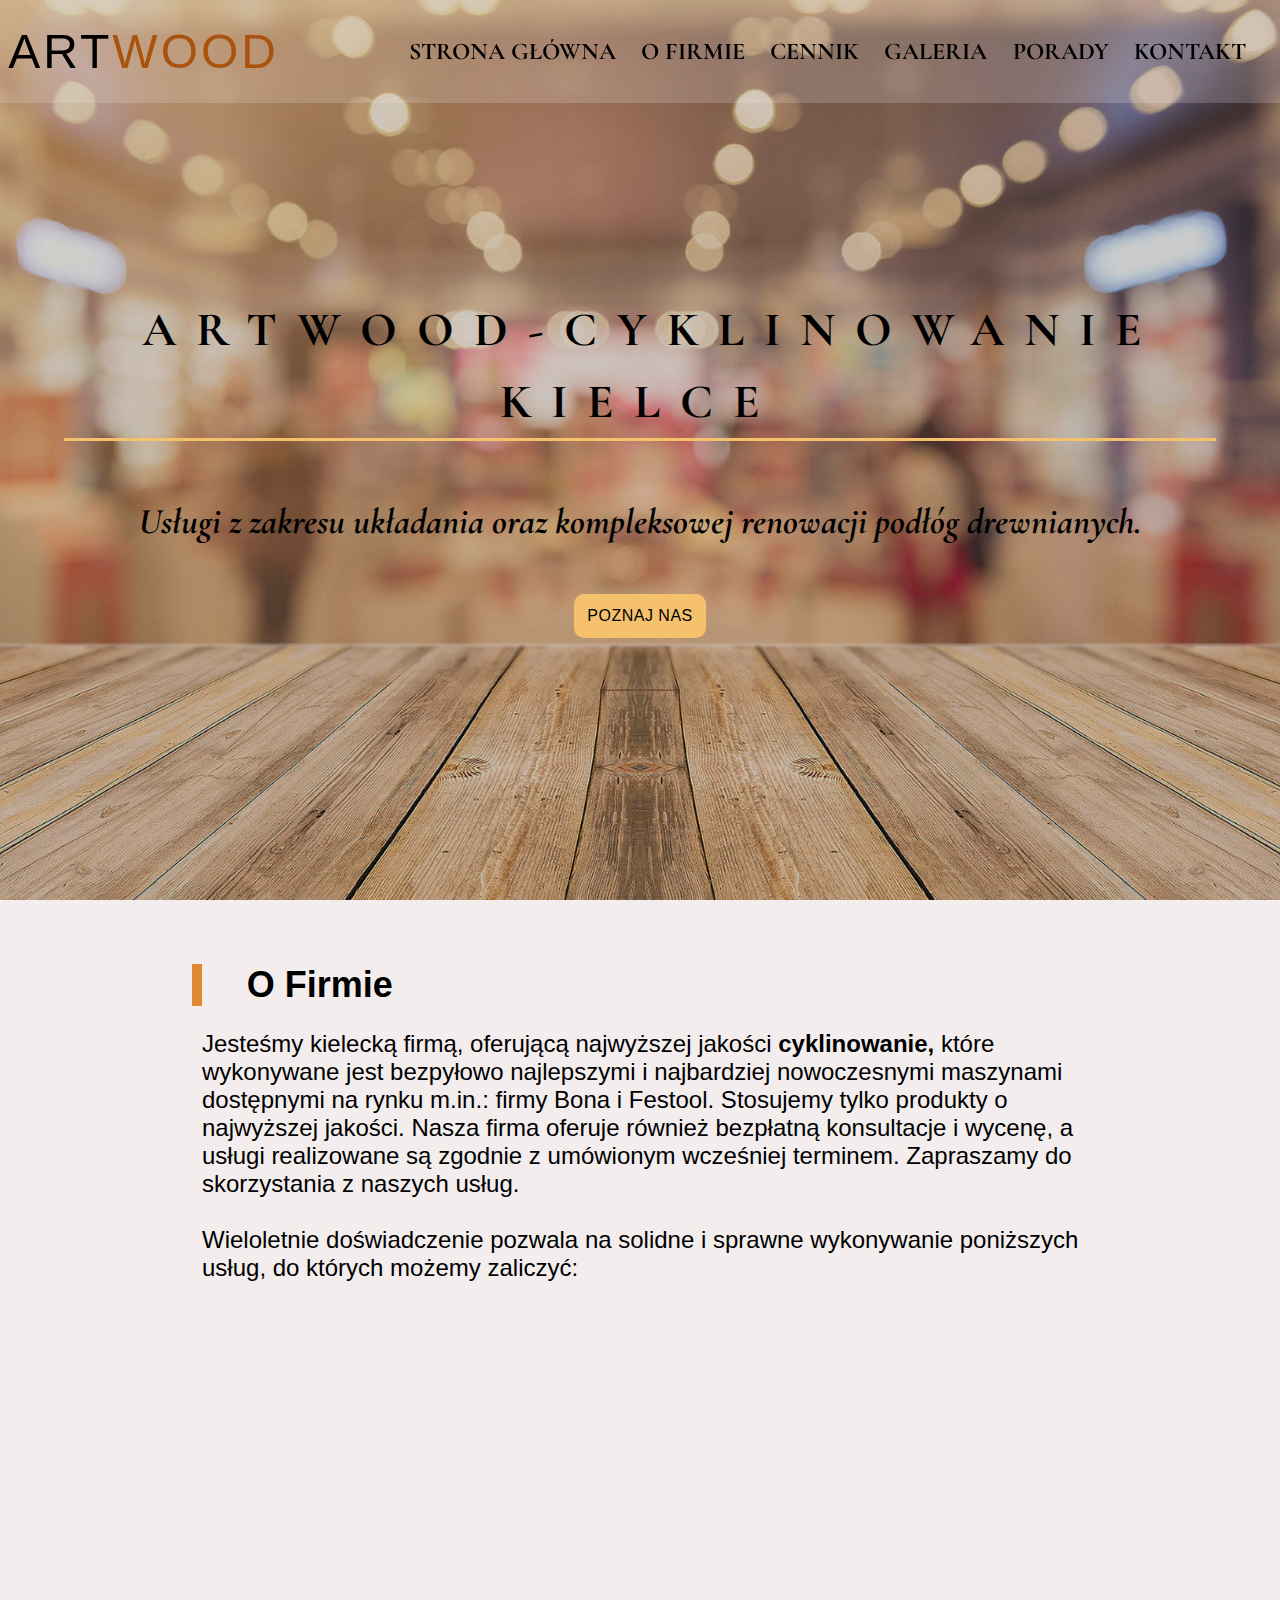
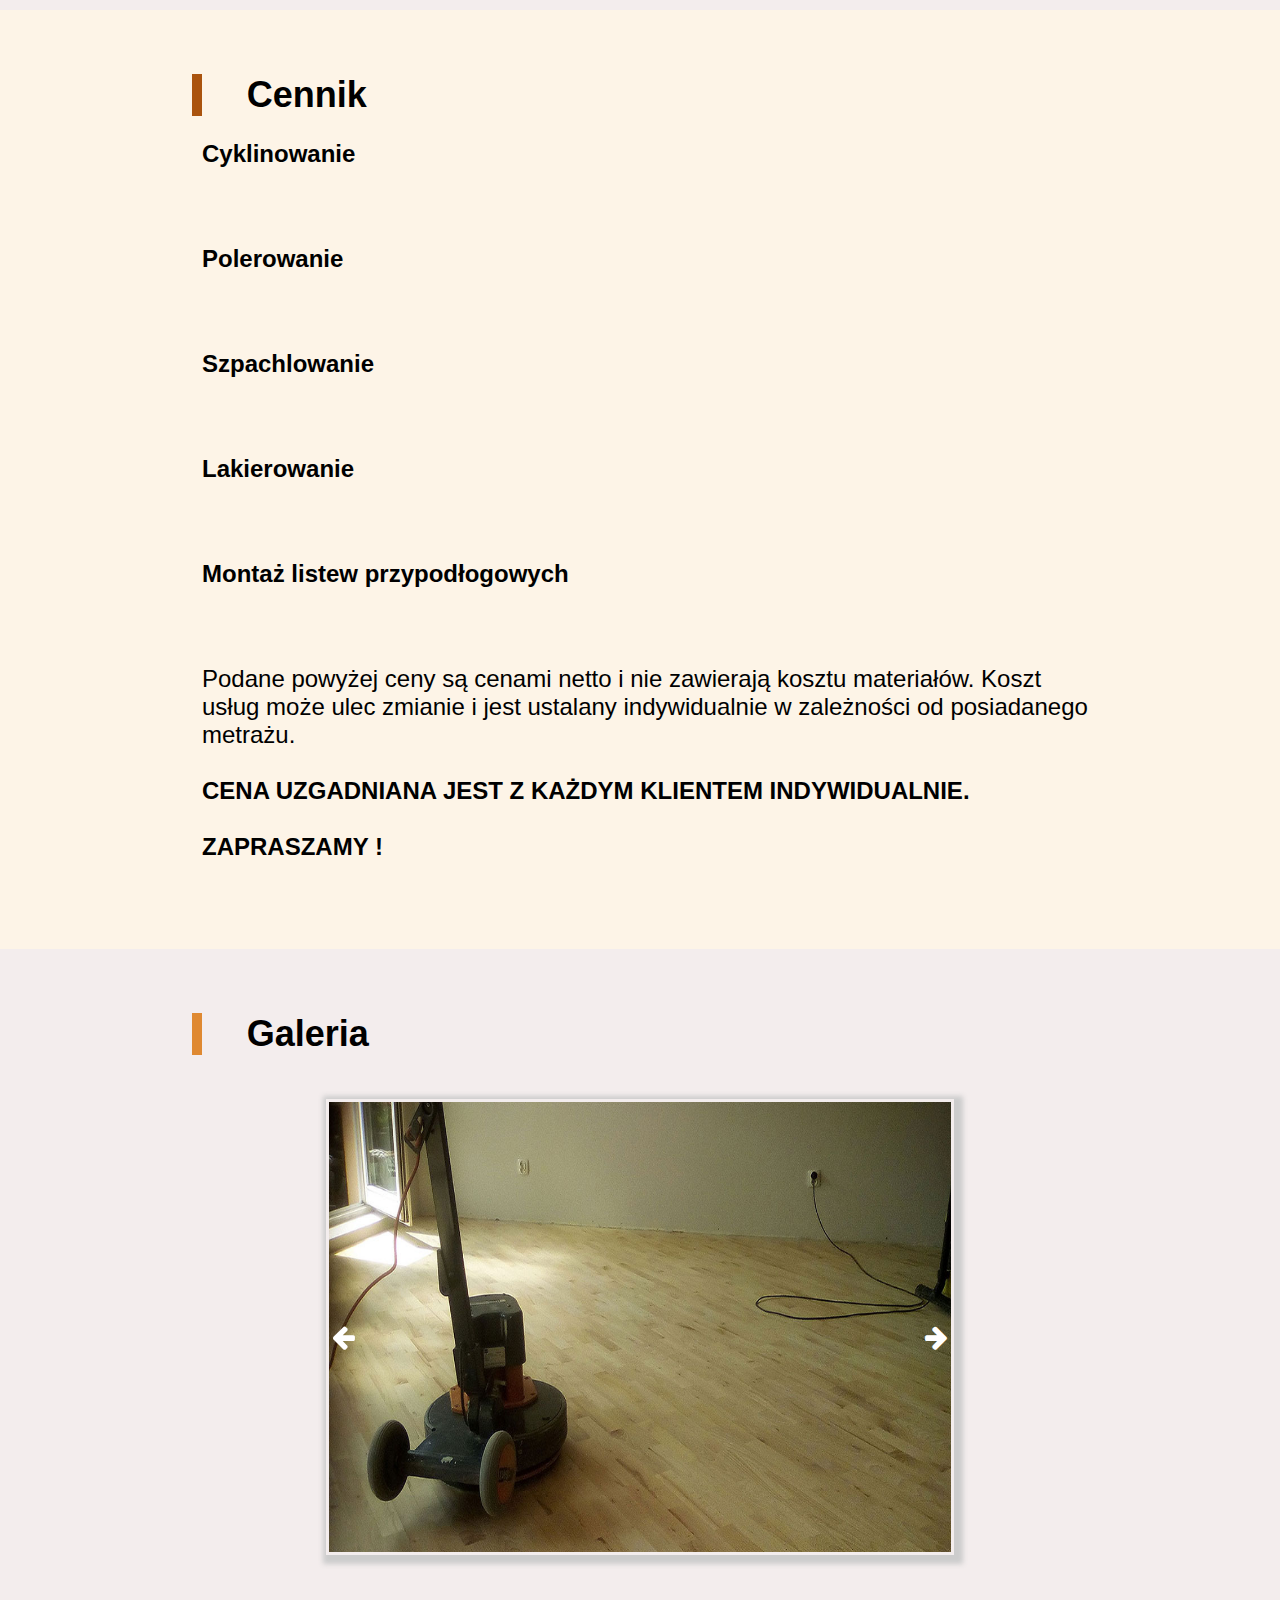
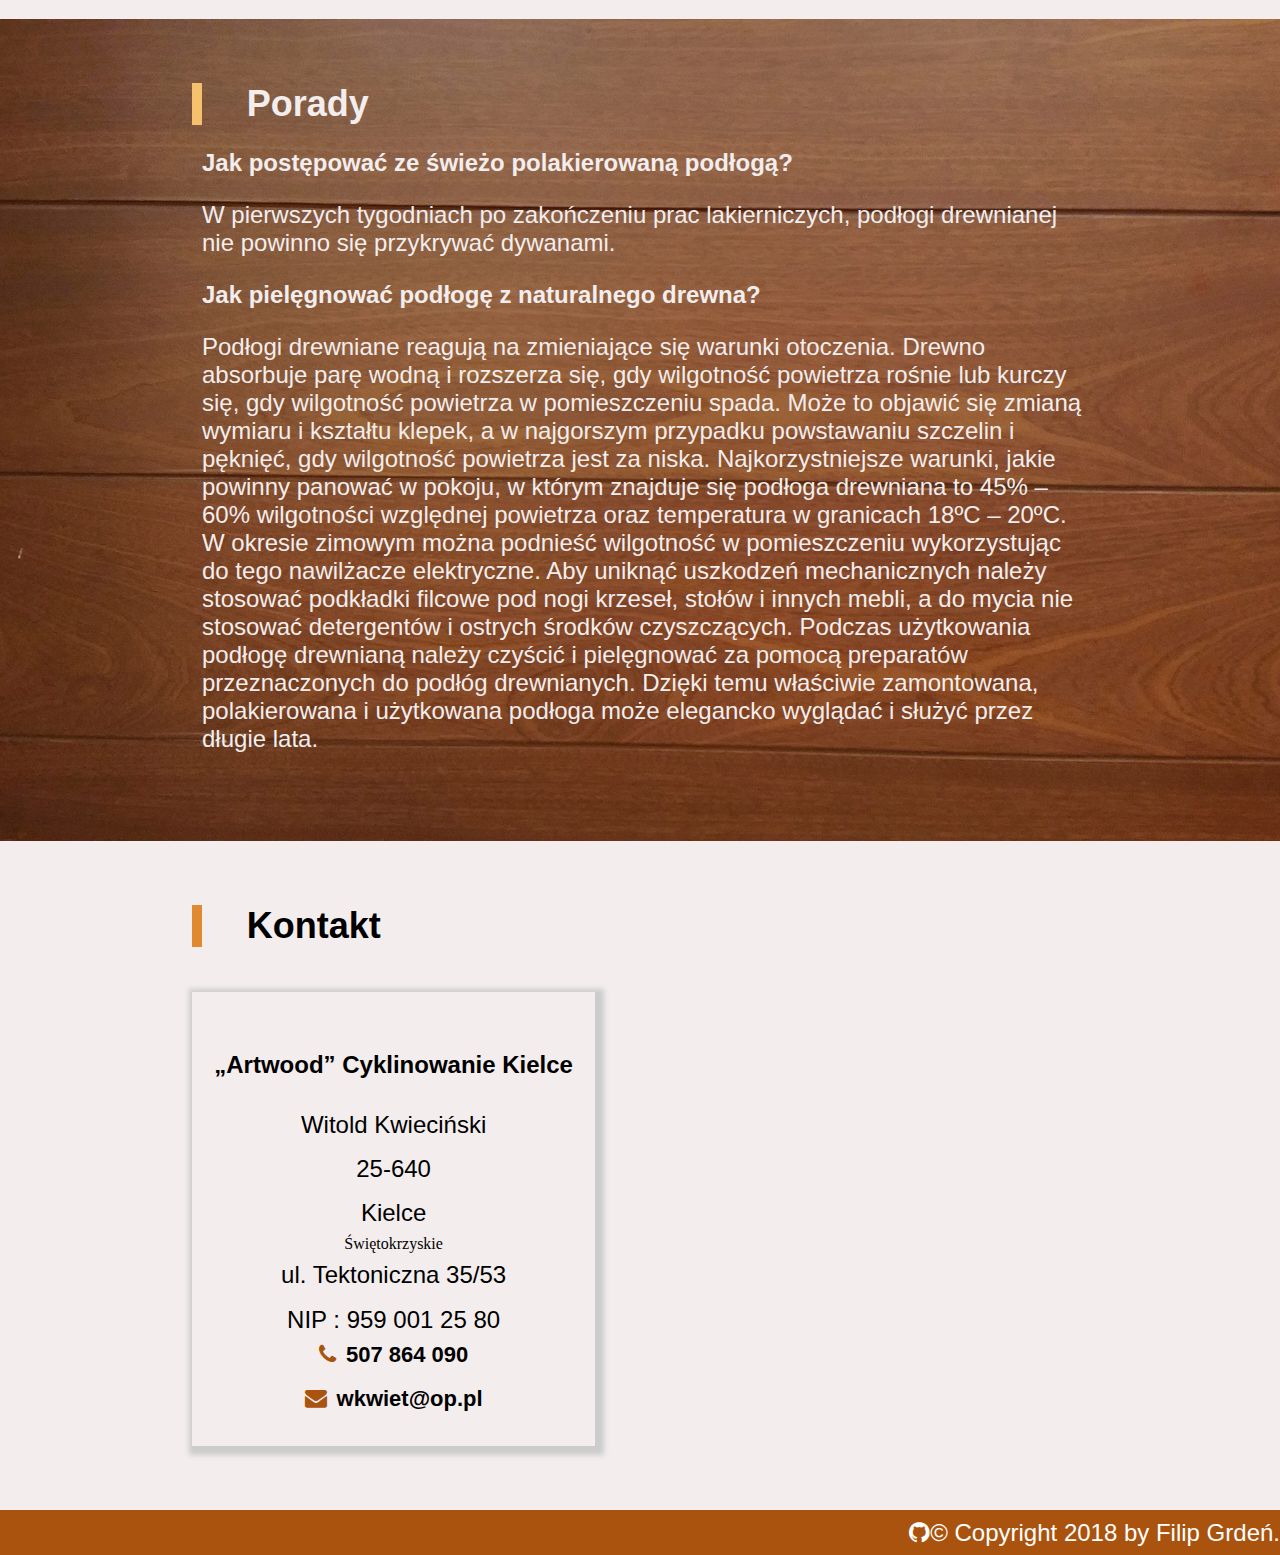
==== commit b193e98a: "push" ====
--- a/cyklinowanie/index.html
+++ b/cyklinowanie/index.html
@@ -12,10 +12,8 @@
     <link rel="stylesheet" href="font-awesome-4.7.0/css/font-awesome.min.css">
     <link rel="stylesheet" href="css/style.min.css">
     <link rel="stylesheet" href="css/responsive.min.css">
-    <link rel="stylesheet" href="css/style.css">
-    <link rel="stylesheet" href="css/responsive.css">
     <script src="js/jquery-3.3.1.min.js"></script>
-    <script src="js/main.js"></script>
+    <script async src="js/main.js"></script>
 </head>
 
 <body>
@@ -122,7 +120,7 @@
                 <h3 class="org">„Artwood” Cyklinowanie Kielce</h3>
                 <p class="fn">Witold Kwieciński</p>
                 <p class="postal-code">25-640</p>
-                <p class="locality">Kielce</p>
+                <p class="locality">Kielce</p> <span class="region">Świętokrzyskie</span>
                 <p>ul. <span class="street-adress">
             Tektoniczna 35/53
             </span></p>
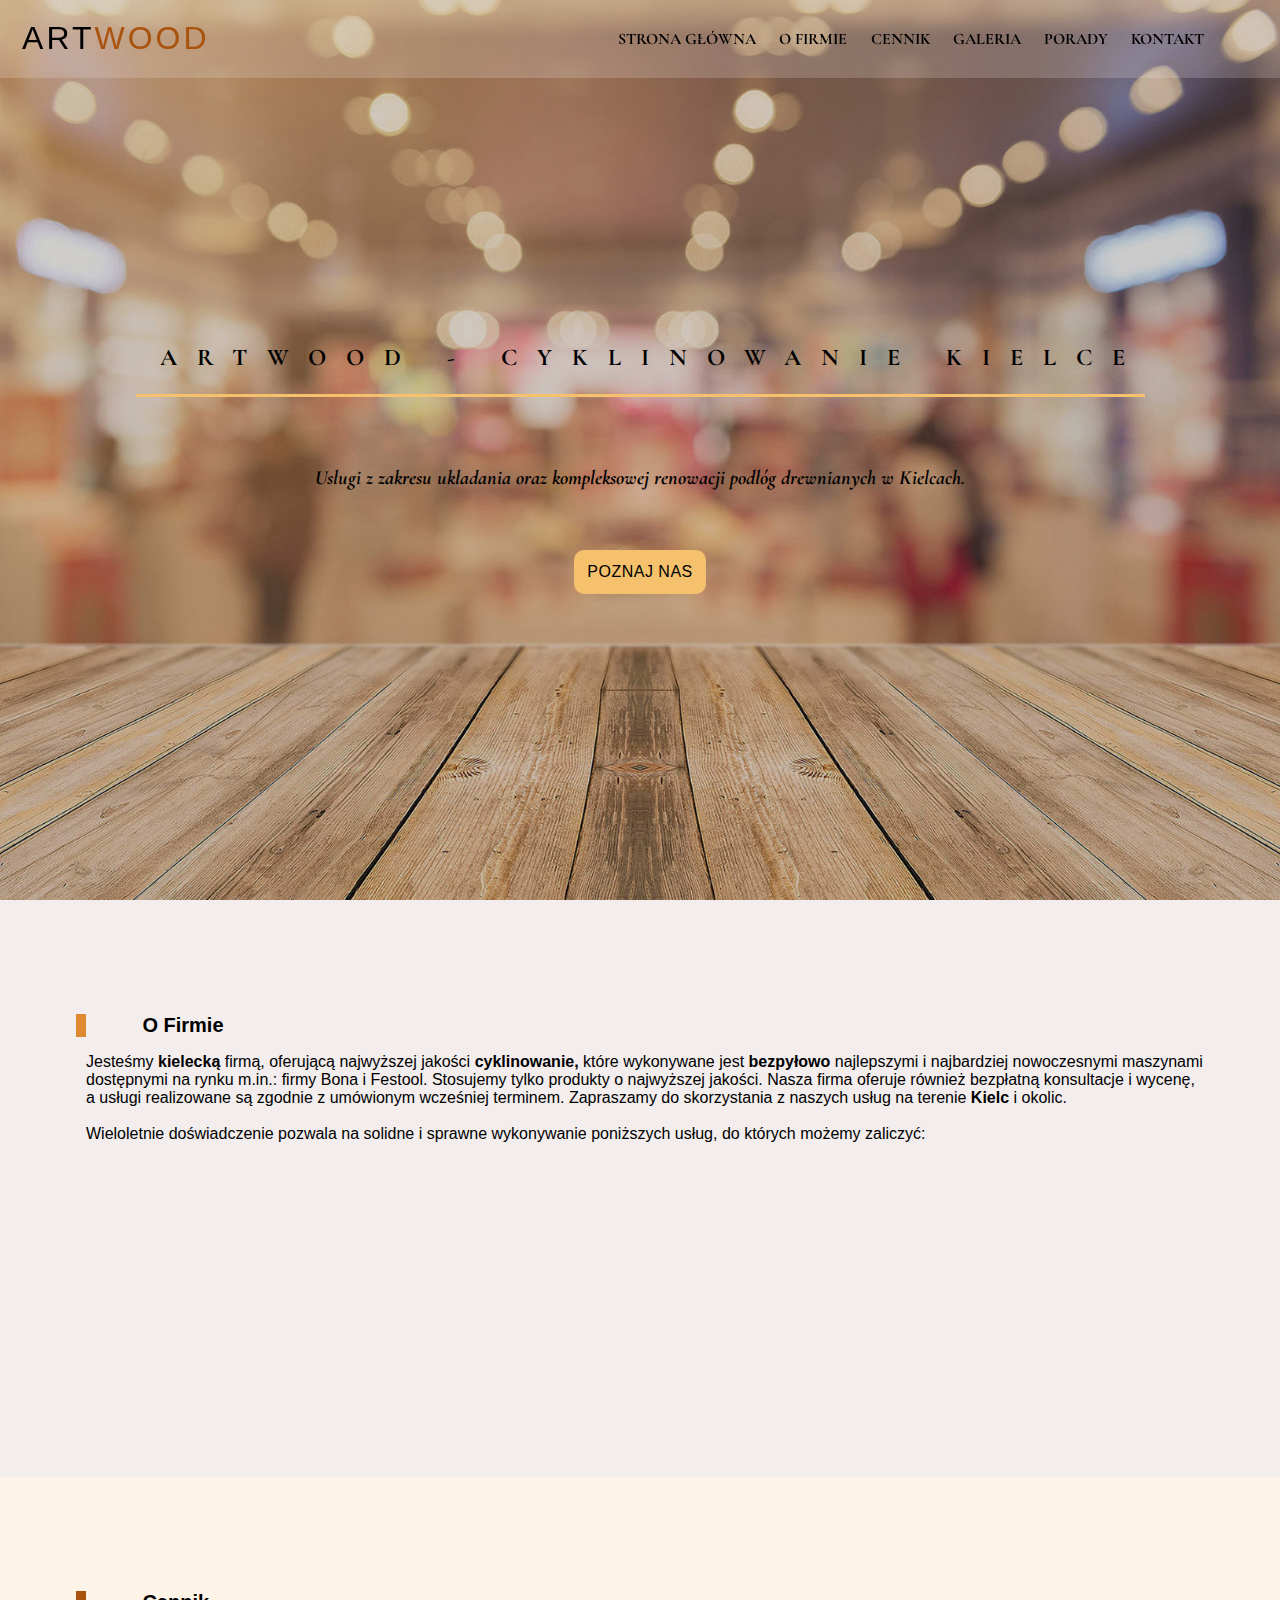
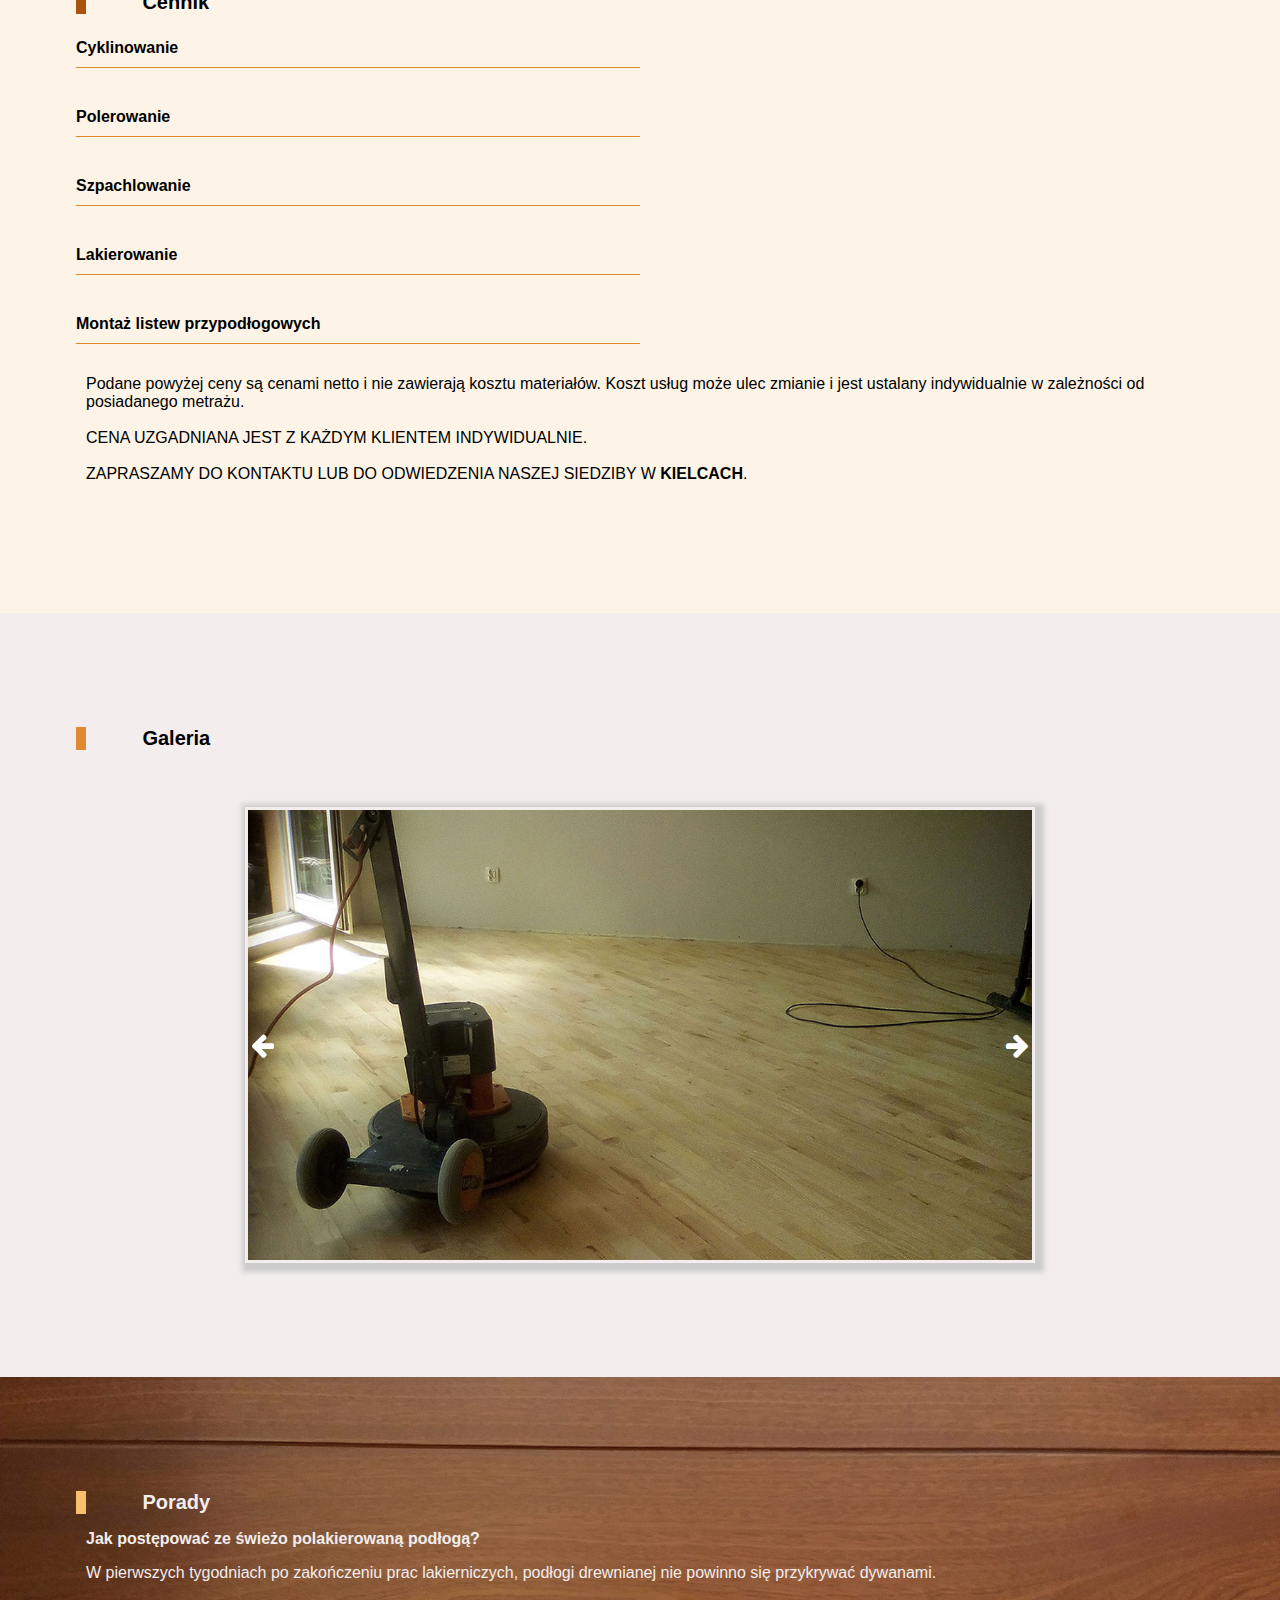
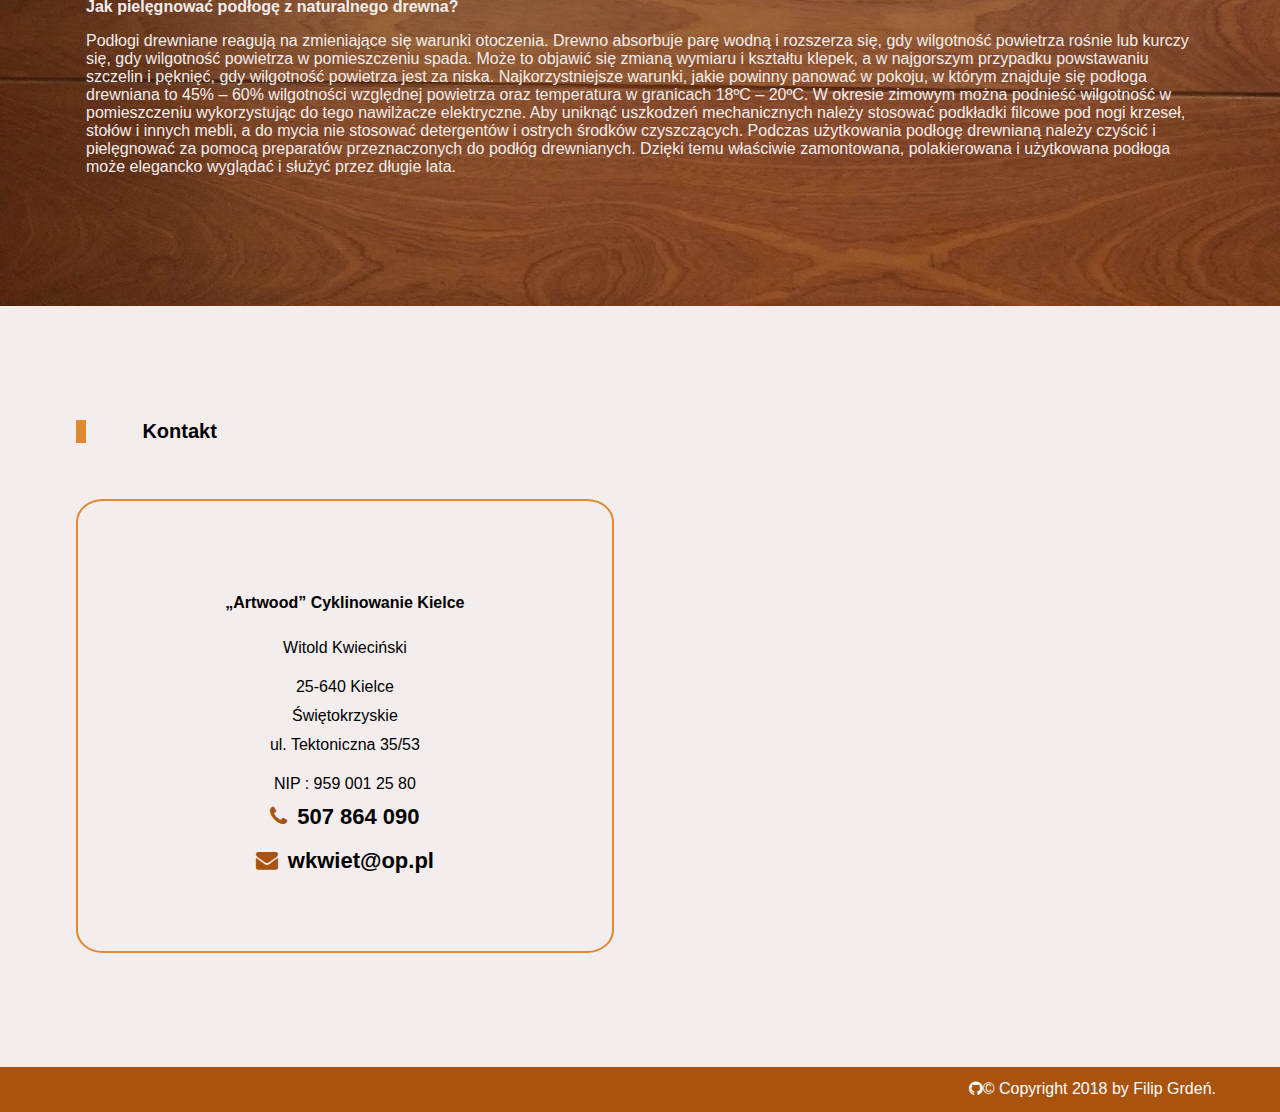
==== commit c24ee56c: "push" ====
--- a/cyklinowanie/index.html
+++ b/cyklinowanie/index.html
@@ -3,25 +3,27 @@
 
 <head>
     <meta charset="UTF-8">
-    <meta name="description" content="Cyklinowanie parkietów Kielce i okolice. Tanio, szybko i solidnie">
-    <meta name="keywords" content="cyklinowanie, Kielce, cyklinowanie podłóg, polerowanie, parkiet, Cyklinowanie-Kielce,usługi cykliniarskie, cyklinowanie bezpyłowe, cyklinowanie bezpyłowe kielce, usługi cykliniarskie w kielcach, odnawianie podłóg, cyklinowanie parkietów, renowacja parkietów">
+    <meta name="description" content="Cyklinowanie parkietów Kielce( i okolice). Tanio, szybko i solidnie. Skontaktuj się z nami lub odwiedź naszą siedzibę na ul.Tektonicznej 35/53 w Kielcach.">
+    <meta name="keywords" content="cyklinowanie, kielce, cyklinowanie bezpylowe kielce, cyklinowanie parkietu kielce opinie, dobry cykliniarz kielce, cyklinowanie cena za 1m2, cyklinowanie schodów kielce, cyklinowanie bezpyłowe, phup cyklinowanie kielce kielce">
+    <meta name="robots" content="index, follow, all">
     <meta name="author" content="Filip Grdeń">
+    <meta name="google-site-verification" content="g40oYQKaQPZgZQcN3d_5EGnJEhS2XSxwyYxuIzsxm78" />
     <meta name="viewport" content="width=device-width, user-scalable=no, initial-scale=1.0, maximum-scale=1.0, minimum-scale=1.0">
-    <title>Cykliowanie Kielce Artwood - cyklinowanie parkietów</title>
+    <title>Artwood Cykliowanie Kielce - cyklinowanie parkietów</title>
     <link href="https://fonts.googleapis.com/css?family=Cormorant+Garamond&&Karla" rel="stylesheet">
-    <link rel="stylesheet" href="font-awesome-4.7.0/css/font-awesome.min.css">
-    <link rel="stylesheet" href="css/style.min.css">
-    <link rel="stylesheet" href="css/responsive.min.css">
-    <script src="js/jquery-3.3.1.min.js"></script>
+    <link rel="stylesheet" href="https://cdnjs.cloudflare.com/ajax/libs/font-awesome/4.7.0/css/font-awesome.min.css">
+    <link rel="stylesheet" href="css/style.css">
+    <link rel="stylesheet" href="css/responsive.css">
+    <script type="text/javascript" src="http://ajax.googleapis.com/ajax/libs/jquery/1.11.0/jquery.min.js"></script>
     <script async src="js/main.js"></script>
 </head>
 
 <body>
     <nav id="main-nav">
-        <div class="logo-type" itemtype="http://schema.org/Organization" itemscope="url">
-            <a href="" title="ARTWOOD - CYKLINOWANIE KIELCE" class="logo">ART<span>WOOD</span></a>
+        <div class="logo-type" itemtype="http://schema.org/Organization" itemscope>
+            <a href="www.artwood-cyklinowanie.pl" title="ARTWOOD-CYKLINOWANIE-KIELCE" class="logo">ART<span>WOOD</span></a>
         </div>
-        <ul>
+        <ul class="main-ul">
             <li class="main-item"><a href="#main-head">Strona główna</a></li>
             <li class="main-item"><a href="#about">O Firmie</a></li>
             <li class="main-item"><a href="#tariff">Cennik</a></li>
@@ -34,13 +36,13 @@
         </div>
     </nav>
     <header id="main-head" title="ARTWOOD - CYKLINOWANIE KIELCE">
-        <h1>ARTWOOD-CYKLINOWANIE KIELCE</h1>
-        <h2>Usługi z zakresu układania oraz kompleksowej renowacji podłóg drewnianych.</h2>
+        <h1>ARTWOOD - CYKLINOWANIE KIELCE</h1>
+        <h2>Usługi z zakresu układania oraz kompleksowej renowacji podłóg drewnianych w <strong>Kielcach</strong>.</h2>
         <a href="#about">POZNAJ NAS</a>
     </header>
     <section id="about" class="section-style">
         <h2>O Firmie</h2>
-        <p>Jesteśmy kielecką firmą, oferującą najwyższej jakości <strong>cyklinowanie,</strong> które wykonywane jest bezpyłowo najlepszymi i najbardziej nowoczesnymi maszynami dostępnymi na rynku m.in.: firmy Bona i Festool. Stosujemy tylko produkty o najwyższej jakości. Nasza firma oferuje również bezpłatną konsultacje i wycenę, a usługi realizowane są zgodnie z umówionym wcześniej terminem. Zapraszamy do skorzystania z naszych usług. <br> <br>Wieloletnie doświadczenie pozwala na solidne i sprawne wykonywanie poniższych usług, do których możemy zaliczyć:</p>
+        <p>Jesteśmy <strong>kielecką </strong>firmą, oferującą najwyższej jakości <strong>cyklinowanie,</strong> które wykonywane jest <strong>bezpyłowo</strong> najlepszymi i najbardziej nowoczesnymi maszynami dostępnymi na rynku m.in.: firmy Bona i Festool. Stosujemy tylko produkty o najwyższej jakości. Nasza firma oferuje również bezpłatną konsultacje i wycenę, a usługi realizowane są zgodnie z umówionym wcześniej terminem. Zapraszamy do skorzystania z naszych usług na terenie <strong>Kielc</strong> i okolic. <br> <br>Wieloletnie doświadczenie pozwala na solidne i sprawne wykonywanie poniższych usług, do których możemy zaliczyć:</p>
         <div class="container-about">
             <div class="container-content">
                 <a href="ukladanie.html">
@@ -76,17 +78,19 @@
     </section>
     <section id="tariff" class="section-style">
         <h2>Cennik</h2>
-        <h3>Cyklinowanie</h3>
-        <p>- od 16 zł/m2</p>
-        <h3>Polerowanie</h3>
-        <p>- 3 zł/m2</p>
-        <h3>Szpachlowanie</h3>
-        <p>- 3 zł/m2</p>
-        <h3>Lakierowanie</h3>
-        <p>- 3 zł/m2</p>
-        <h3>Montaż listew przypodłogowych</h3>
-        <p>- od 6 zł/mb</p>
-        <p>Podane powyżej ceny są cenami netto i nie zawierają kosztu materiałów. Koszt usług może ulec zmianie i jest ustalany indywidualnie w zależności od posiadanego metrażu. <br><br> <strong> CENA UZGADNIANA JEST Z KAŻDYM KLIENTEM INDYWIDUALNIE.</strong><br><br> <strong>ZAPRASZAMY !</strong>
+        <div class="tariff-flex">
+            <h3>Cyklinowanie</h3>
+            <p>- od 16 zł/m2</p>
+            <h3>Polerowanie</h3>
+            <p>- 3 zł/m2</p>
+            <h3>Szpachlowanie</h3>
+            <p>- 3 zł/m2</p>
+            <h3>Lakierowanie</h3>
+            <p>- 3 zł/m2</p>
+            <h3>Montaż listew przypodłogowych</h3>
+            <p>- od 6 zł/mb</p>
+        </div>
+        <p>Podane powyżej ceny są cenami netto i nie zawierają kosztu materiałów. Koszt usług może ulec zmianie i jest ustalany indywidualnie w zależności od posiadanego metrażu. <br><br>CENA UZGADNIANA JEST Z KAŻDYM KLIENTEM INDYWIDUALNIE.<br><br> ZAPRASZAMY DO KONTAKTU LUB DO ODWIEDZENIA NASZEJ SIEDZIBY W <strong>KIELCACH</strong>.
         </p>
     </section>
     <section id="gallery" class="section-style">
@@ -119,8 +123,9 @@
             <div class="container vcard">
                 <h3 class="org">„Artwood” Cyklinowanie Kielce</h3>
                 <p class="fn">Witold Kwieciński</p>
-                <p class="postal-code">25-640</p>
-                <p class="locality">Kielce</p> <span class="region">Świętokrzyskie</span>
+                <p><span class="postal-code">25-640</span> <span class="locality">Kielce</span>
+                </p>
+                <span class="region">Świętokrzyskie</span>
                 <p>ul. <span class="street-adress">
             Tektoniczna 35/53
             </span></p>
--- a/cyklinowanie/css/style.css
+++ b/cyklinowanie/css/style.css
@@ -0,0 +1,424 @@
+body {
+    margin: 0;
+}
+
+p,
+span {
+    font-family: 'Karla', sans-serif;
+}
+
+p,
+h3 {
+    padding-left: 10px;
+}
+
+#main-nav {
+    display: flex;
+    justify-content: space-around;
+    align-items: center;
+    position: fixed;
+    width: 100%;
+    background-color: rgba(243, 237, 237, 0.2);
+    padding: 1% 0;
+    z-index: 3;
+    transition: all 0.4s;
+}
+
+#main-nav.scrolled {
+    background-color: rgba(243, 237, 237, 0.9);
+}
+
+a {
+    color: #000;
+    text-decoration: none;
+}
+
+#main-nav .logo {
+    font-family: 'Karla', sans-serif;
+    font-size: 2em;
+    letter-spacing: 3px;
+    width: 15%;
+}
+
+#main-nav .logo,
+#main-nav ul,
+#main-nav ul .main-item {
+    display: inline-block;
+}
+
+#main-nav .logo span {
+    color: #aa530e;
+}
+
+#main-nav ul {
+    width: 75%;
+    text-align: right;
+    padding: 0;
+}
+
+#main-nav ul .main-item {
+    padding: 0 1%;
+}
+
+#main-nav ul .main-item a {
+    text-transform: uppercase;
+    font-family: 'Cormorant Garamond', serif;
+    font-weight: 700;
+    transition: all 0.4s;
+}
+
+#main-nav ul .main-item a:hover {
+    color: #aa530e;
+}
+
+#main-head {
+    background-image: linear-gradient(rgba(29, 25, 31, 0.2), rgba(29, 25, 31, 0.2)), url('../img/Artwood-Cyklinowanie-Kielce-1.jpg');
+    background-position: center;
+    background-repeat: no-repeat;
+    background-size: cover;
+    height: 100vh;
+    background-color: #f3eded;
+    display: flex;
+    flex-direction: column;
+    justify-content: center;
+    align-items: center;
+    padding: 0 5%;
+}
+
+#main-head h1 {
+    font-family: 'Cormorant Garamond';
+    border-bottom: 3px solid #f5c16c;
+    font-size: 36px;
+    font-weight: 700;
+    line-height: 72px;
+    letter-spacing: 20px;
+    margin-bottom: 57px;
+    text-align: center;
+    text-indent: 24px;
+    text-transform: uppercase;
+    transition: all 0.4s;
+}
+
+#main-head h2 {
+    font-family: 'Cormorant Garamond';
+    font-size: 28px;
+    font-style: italic;
+    font-weight: 700;
+    line-height: 48px;
+    margin: 0 auto 48px;
+    text-align: center;
+    transform: translateX(-140%);
+    transition: all 1s;
+    transition-delay: 0.5s;
+}
+
+#main-head a {
+    font-family: 'Karla', sans-serif;
+    font-size: 16px;
+    font-weight: 400;
+    letter-spacing: 0.5px;
+    background-color: #f5c16c;
+    color: #000;
+    border: 3px solid #f5c16c;
+    padding: 10px 10px;
+    border-radius: 10px;
+    transition: all 0.4s;
+    cursor: pointer;
+}
+
+#main-head a:hover {
+    background-color: rgba(255, 255, 255, 0);
+    color: #f5c16c;
+}
+
+.section-style {
+    position: relative;
+    background-color: #f3eded;
+    height: auto;
+    text-align: left;
+    overflow: hidden;
+}
+
+.section-style h2,
+.head-side h2 {
+    font-family: 'Karla', sans-serif;
+    font-size: 2em;
+    margin: 0;
+    padding-left: 5%;
+    border-left: 10px solid #df8931;
+}
+
+#about .container-about {
+    display: flex;
+    flex-wrap: wrap;
+    justify-content: space-around;
+}
+
+#about .container-about .container-content {
+    width: 20%;
+    margin: 3% 0;
+    text-align: center;
+    opacity: 0;
+    transition: all 1s;
+}
+
+#about .container-about .scrolled {
+    opacity: 1;
+}
+
+.section-style h3,
+.head-side h3 {
+    font-family: 'Karla', sans-serif;
+    font-weight: 700;
+}
+
+.head-side ul li {
+    font-family: 'Karla', sans-serif;
+}
+
+#about .container-about .container-content {
+    padding-bottom: 2%;
+    transition: all 0.4s;
+}
+
+#about .container-about .container-content:hover {
+    transform: scale(1.1);
+    box-shadow: 3px 3px 5px 6px #ccc;
+}
+
+#about .container-about .container-content a {
+    transition: all 0.4s;
+}
+
+#about .container-about .container-content a:hover {
+    color: #aa530e;
+}
+
+#about .container-about .container-content .fa {
+    font-size: 4em;
+}
+
+.nav-side {
+    padding-left: 3%;
+    margin-bottom: 1%;
+    background-color: rgb(170, 83, 14);
+}
+
+.nav-side .fa {
+    color: #f5c16c;
+    margin-right: 1%;
+}
+
+.nav-side h1 {
+    font-family: 'Cormorant Garamond';
+    color: #f5c16c;
+    display: inline-block;
+}
+
+.head-side {
+    padding: 5%;
+    width: 70%;
+    margin: auto;
+    background-color: #f3eded;
+    border: 3px solid #f3eded;
+    border-radius: 10%;
+}
+
+.head-side p {
+    width: 100%;
+}
+
+#tariff {
+    background-color: rgb(253, 244, 231);
+}
+
+#tariff .tariff-flex {
+    display: flex;
+    flex-wrap: wrap;
+}
+
+#tariff .tariff-flex p {
+    transform: translateX(150%);
+    transition: all 0.75s linear;
+    text-align: center;
+    opacity: 0;
+}
+
+#tariff .tariff-flex p,
+#tariff .tariff-flex h3 {
+    padding: 10px 0;
+    width: 50%;
+    border-bottom: 1px solid #df8931;
+    margin: 15px 0;
+}
+
+#tariff .tariff-flex p:hover {
+    background-color: #aa530e;
+    color: #f5c16c;
+}
+
+#tariff .tariff-flex h3 {}
+
+#tariff p.scrolled {
+    transform: translateX(0);
+    opacity: 1;
+}
+
+#tariff h2 {
+    border-color: #aa530e;
+}
+
+#gallery h2 {
+    margin-bottom: 5%;
+}
+
+#gallery .container {
+    width: 70%;
+    margin: auto;
+}
+
+#gallery .slider-inner {
+    height: 450px;
+    position: relative;
+    overflow: hidden;
+    float: left;
+    padding: 3px;
+    box-shadow: 3px 3px 5px 6px #ccc;
+}
+
+#gallery .slider-inner img {
+    display: none;
+    width: 100%;
+    height: 100%;
+}
+
+#gallery .slider-inner img.active {
+    display: inline-block;
+}
+
+#gallery button {
+    background-color: rgba(255, 255, 255, 0);
+    border: 0;
+}
+
+#gallery button .fa {
+    color: #FFF;
+    font-size: 2em;
+}
+
+#gallery .prev,
+.next {
+    float: left;
+    margin-top: 225px;
+    cursor: pointer;
+}
+
+#gallery .next {
+    margin-left: -35px;
+    transform: translateX(0%)
+}
+
+#gallery .prev {
+    position: relative;
+    margin-right: -45px;
+    z-index: 100;
+    transform: translateX(0%);
+}
+
+
+#tips {
+    background-image: linear-gradient(rgba(29, 25, 31, 0.2), rgba(29, 25, 31, 0.2)), url('../img/cyklinowanie-kielce-parkiet.jpg');
+    background-position: center;
+    background-repeat: no-repeat;
+    background-size: cover;
+    background-color: #FFF;
+}
+
+#tips {
+    color: #f3eded;
+}
+
+#tips h2 {
+    border-color: #f5c16c;
+}
+
+#contact h2 {
+    font-family: 'Karla', sans-serif;
+    padding-left: 5%;
+    margin-bottom: 5%;
+}
+
+#contact .container-flex {
+    display: flex;
+}
+
+#contact .vcard {
+    border: 2px solid #df8931;
+    border-radius: 5%;
+    margin-right: 5%;
+    padding: 2% 0;
+    display: flex;
+    flex-direction: column;
+    justify-content: center;
+    align-items: center;
+}
+
+#contact .vcard p {
+    margin: 2% 0;
+}
+
+#contact .container {
+    width: 100%;
+}
+
+#contact .container p,
+#contact .container h3 {
+    padding: 0;
+}
+
+#contact .container a,
+#contact .container .fa {
+    font-size: 22px;
+    transition: all 0.4s;
+}
+
+#contact .container .fa {
+    color: #aa530e;
+    margin-right: 10px;
+}
+
+#contact .container a {
+    font-family: 'Karla', sans-serif;
+    font-weight: 700;
+    transition: all 0.4s;
+}
+
+#contact .container a:hover {
+    color: #aa530e;
+}
+
+#contact .container iframe {
+    width: 100%;
+    height: 450px;
+    border: 0;
+}
+
+#main-foot {
+    height: 5vh;
+    text-align: right;
+    background-color: #aa530e;
+    color: #df8931;
+    display: flex;
+    align-items: center;
+    color: #fff;
+    padding-right: 5%;
+}
+
+#main-foot p a .fa {
+    color: #FFF;
+}
+
+#main-foot p {
+    width: 100%;
+    margin: 0;
+}
--- a/cyklinowanie/css/responsive.css
+++ b/cyklinowanie/css/responsive.css
@@ -0,0 +1,152 @@
+@media all and (max-width: 1366px) {
+    #main-nav,
+    p {
+        font-size: 1em;
+    }
+    #main-head h1 {
+        font-size: 1.5em;
+    }
+    #main-head h2,
+    .section-style h2 {
+        font-size: 1.25em;
+    }
+    .section-style h3 {
+        font-size: 1em;
+    }
+}
+
+@media all and (max-width: 1048px) {
+    #main-nav ul.main-ul {
+        position: absolute;
+        top: 100%;
+        right: 0%;
+        margin: 0;
+        height: 0px;
+        overflow: hidden;
+        transition: all 0.7s;
+    }
+    #main-nav ul.site-nav-open {
+        height: auto;
+        transition: all 0.7s;
+        width: 100%;
+    }
+    #main-nav ul .main-item {
+        display: block;
+        text-align: center;
+        background-color: rgba(243, 237, 237, 0.9);
+        margin-bottom: 3px;
+        padding-right: 5%;
+        padding-top: 10%;
+        padding-bottom: 10%;
+        transition: all 0.7s;
+    }
+    #main-nav ul .main-item:hover {
+        background-color: #aa530e;
+    }
+    #main-nav ul .main-item:hover a {
+        color: #f5c16c;
+    }
+
+    .menu-toogle {
+        background: transparent;
+        padding: 1em;
+        position: absolute;
+        right: 0.5em;
+        cursor: pointer;
+    }
+
+    .hamburger,
+    .hamburger::before,
+    .hamburger::after {
+        content: '';
+        display: block;
+        background: #000;
+        height: 3px;
+        width: 1.75em;
+        border-radius: 3px;
+        transition: all 0.4s;
+    }
+
+    .hamburger::before {
+        transform: translateY(-9px);
+    }
+
+    .hamburger::after {
+        transform: translateY(6px);
+    }
+
+    .open .hamburger {
+        transform: rotate(45deg);
+    }
+
+    .open .hamburger::before {
+        opacity: 0;
+    }
+
+    .open .hamburger::after {
+        transform: translateY(-3px) rotate(-90deg);
+    }
+
+    #about .container-about .container-content {
+        width: 100%;
+    }
+    .head-side h2 {
+        font-size: 1em;
+    }
+    #contact .container-flex {
+        flex-direction: column;
+    }
+
+    #contact .vcard {
+        margin-bottom: 20px;
+    }
+
+    #contact .container a,
+    #contact .container .fa {
+        font-size: 24px;
+    }
+}
+
+@media all and (max-width: 640px) {
+    #main-nav .logo {
+        padding-right: 25%;
+        font-size: 1.75em;
+    }
+    #main-head h1 {
+        letter-spacing: 2px;
+    }
+    #tariff .tariff-flex h3,
+    #tariff .tariff-flex p {
+        width: 100%;
+    }
+    #gallery .container {
+    width: 100%;
+    }
+    #contact {
+        padding: 0;
+    }
+    #main-foot p {
+        font-size: 10px;
+    }
+}
+
+@media all and (max-width: 484px) {
+    #main-nav .logo {
+        font-size: 1.25em;
+    }
+    .hamburger,
+    .hamburger::before,
+    .hamburger::after {
+        content: '';
+        height: 2px;
+        border-radius: 2px;
+    }
+    #contact .container a {
+        font-size: 20px;
+    }
+}
+
+@media all and (max-width: 414px) {
+    #main-nav .logo {
+        font-size: 1em;
+}
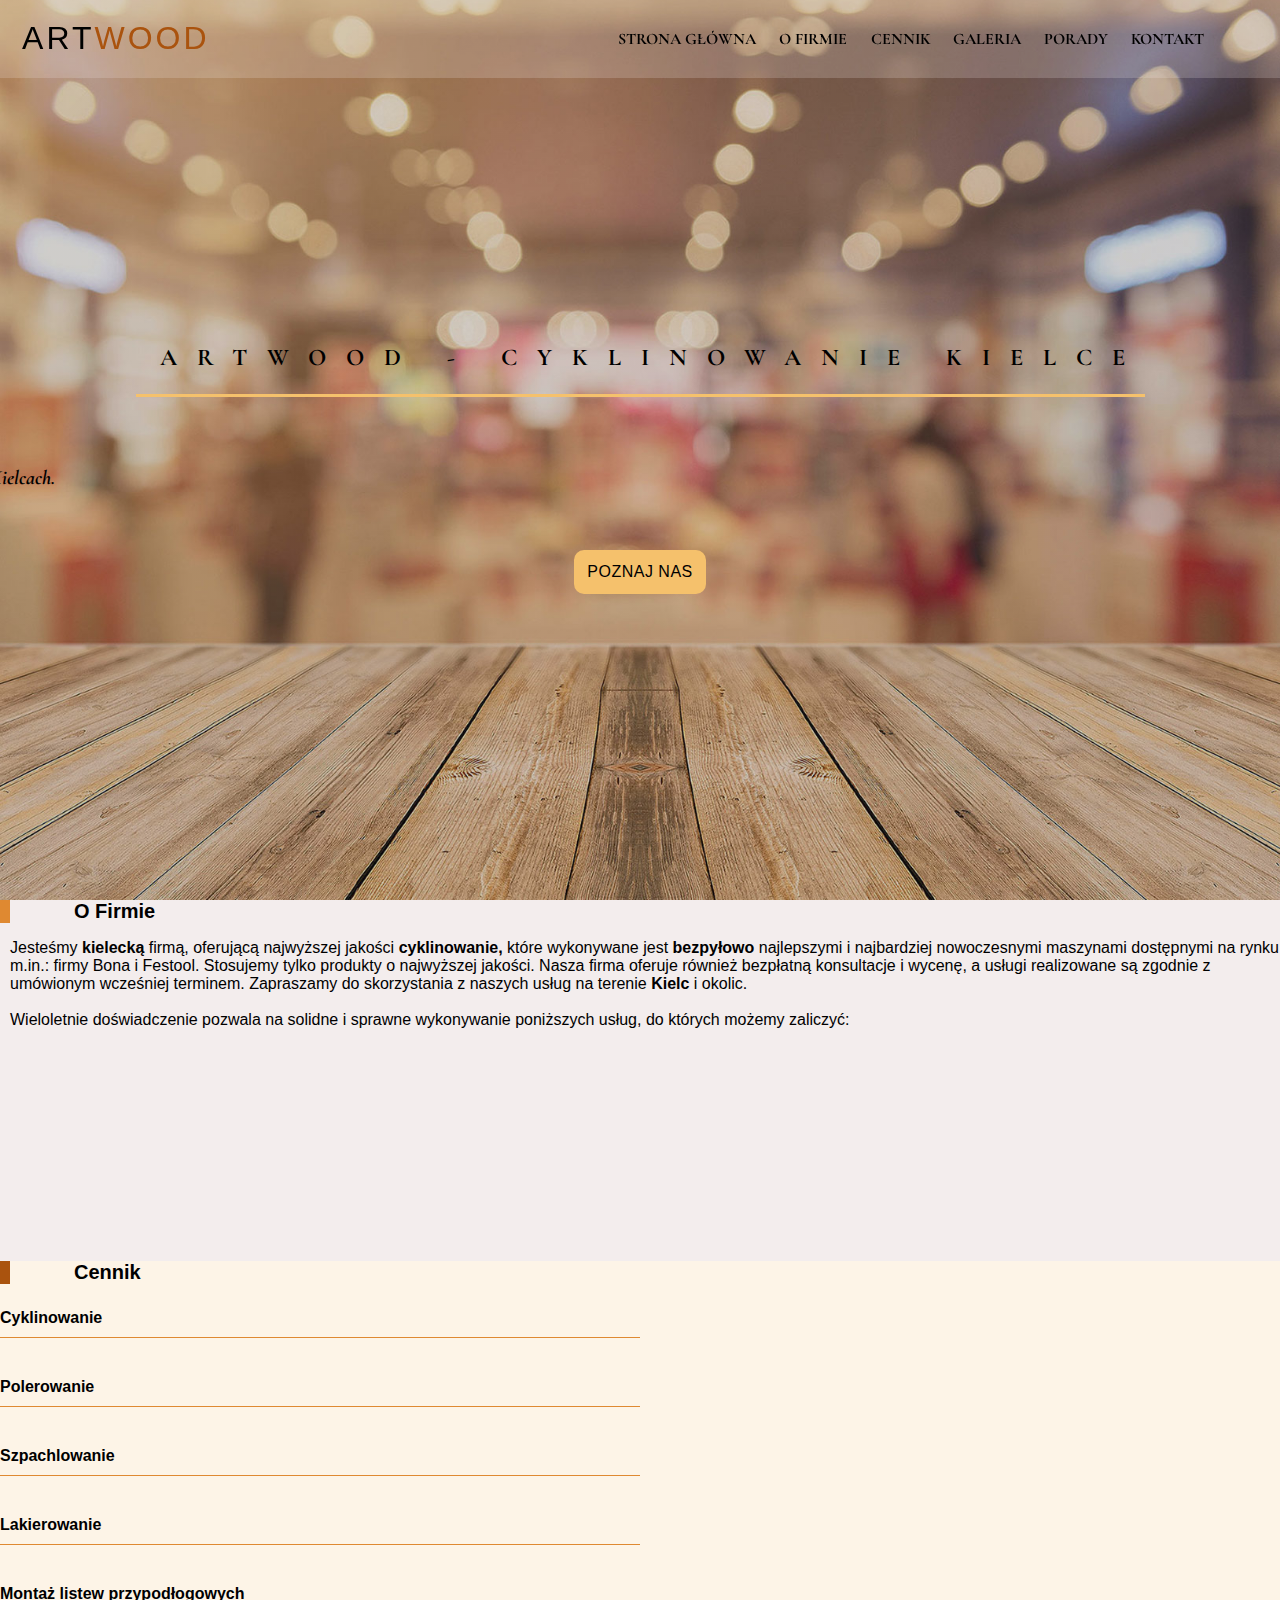
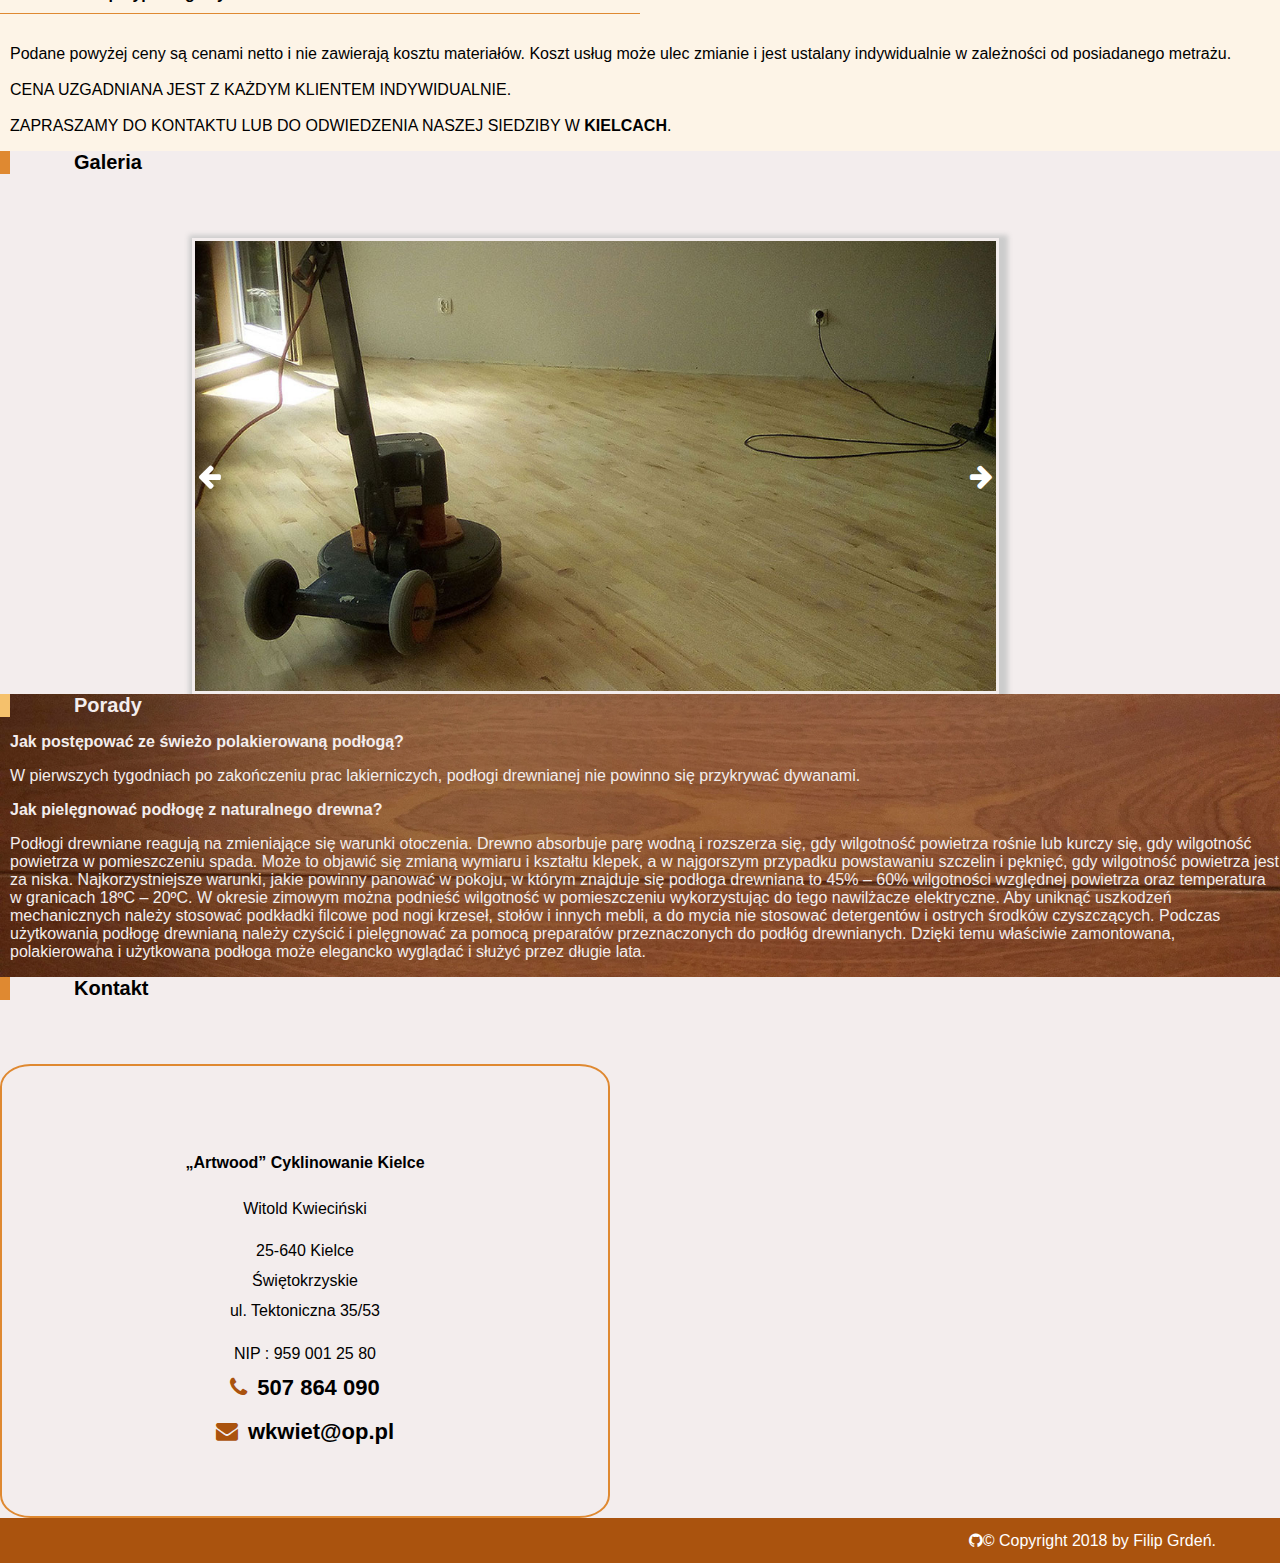
==== commit ef1771ae: "push" ====
--- a/cyklinowanie/index.html
+++ b/cyklinowanie/index.html
@@ -14,7 +14,7 @@
     <link rel="stylesheet" href="https://cdnjs.cloudflare.com/ajax/libs/font-awesome/4.7.0/css/font-awesome.min.css">
     <link rel="stylesheet" href="css/style.css">
     <link rel="stylesheet" href="css/responsive.css">
-    <script type="text/javascript" src="http://ajax.googleapis.com/ajax/libs/jquery/1.11.0/jquery.min.js"></script>
+    <link rel="stylesheet" href="js/jquery-3.3.1.min.js">
     <script async src="js/main.js"></script>
 </head>
 
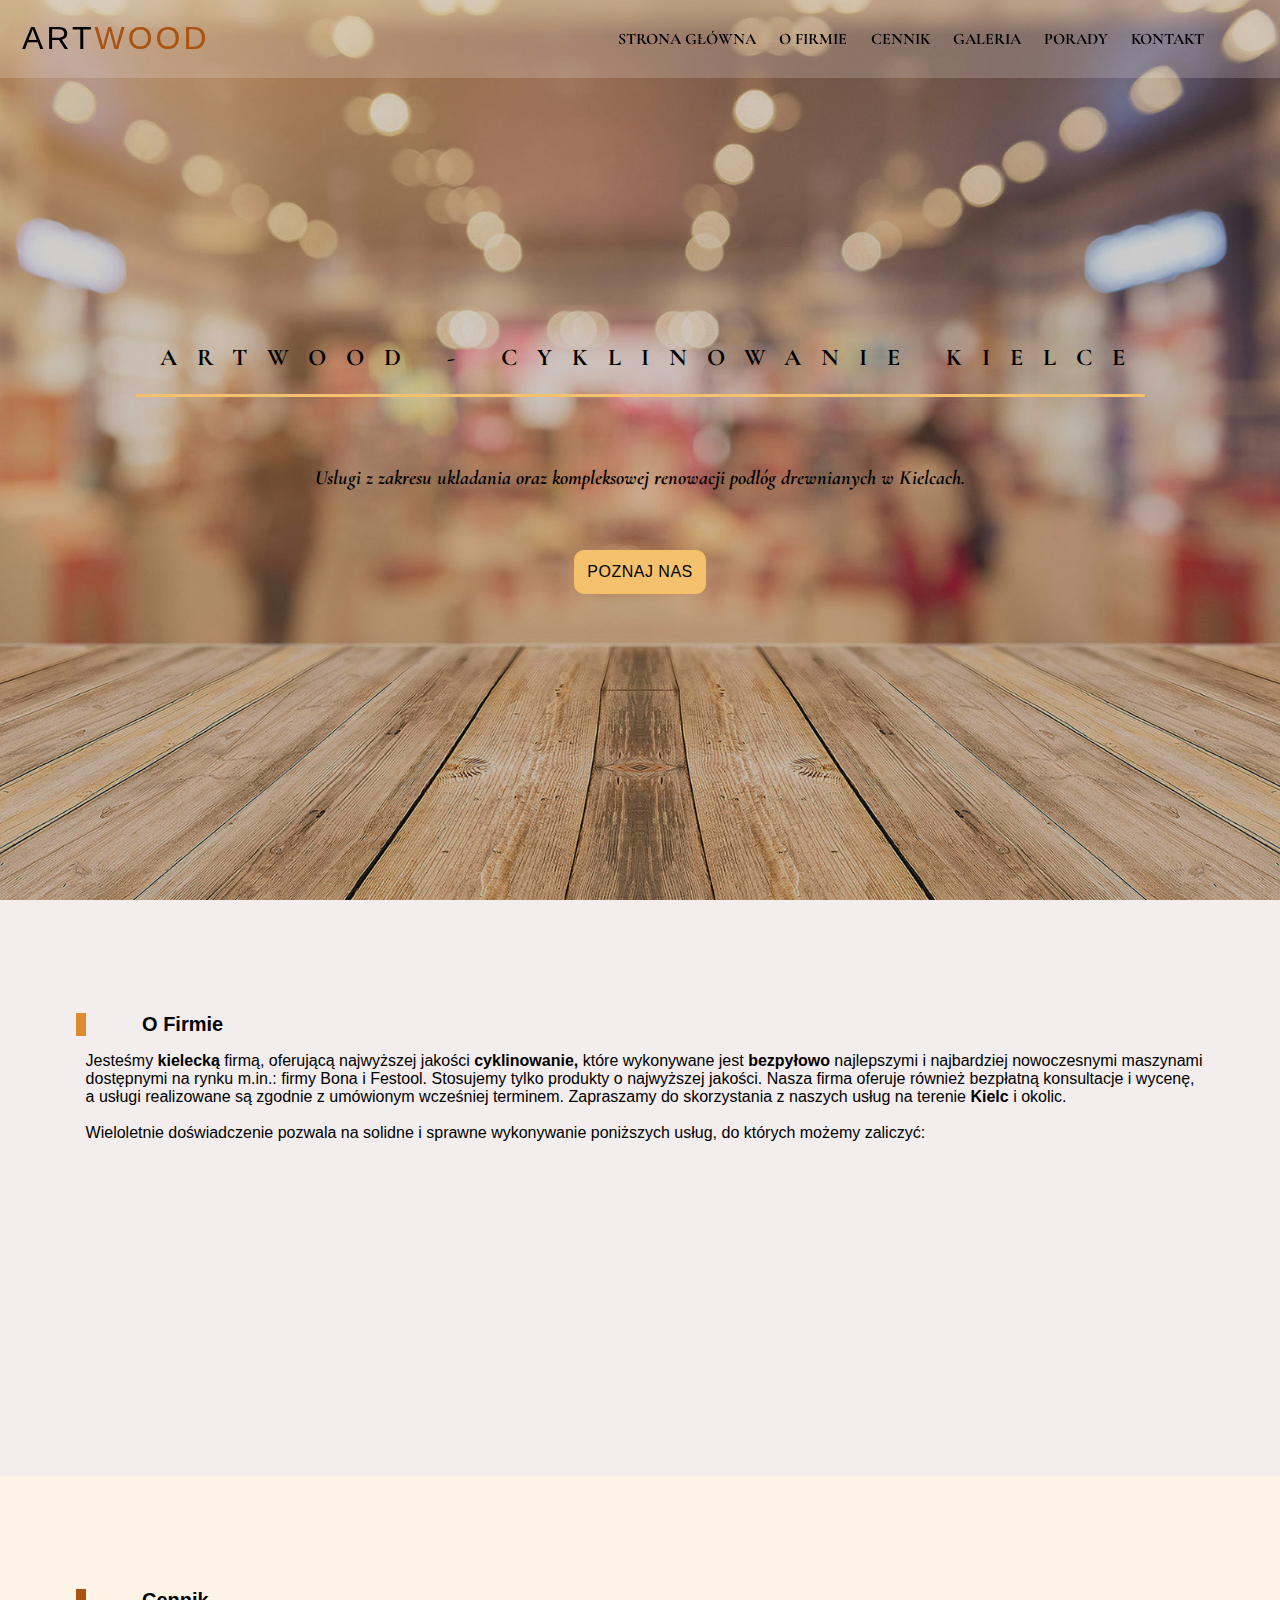
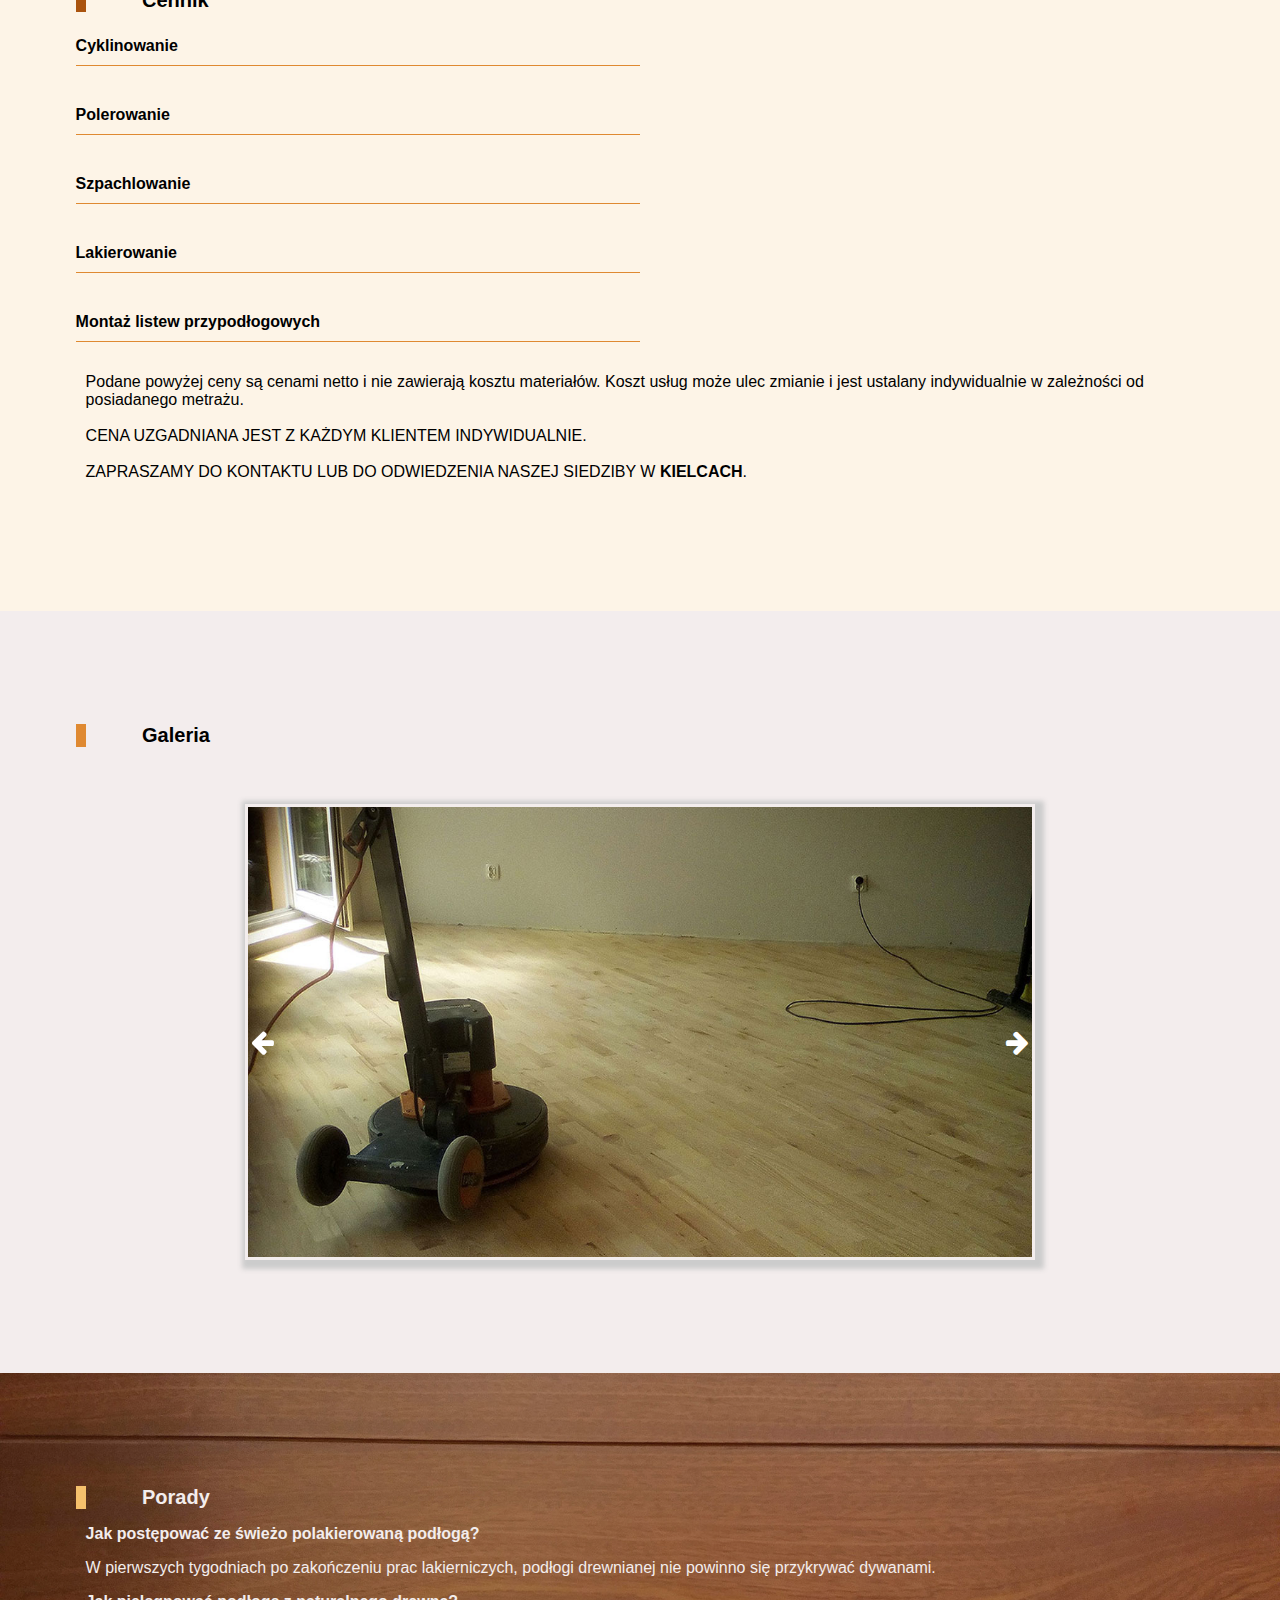
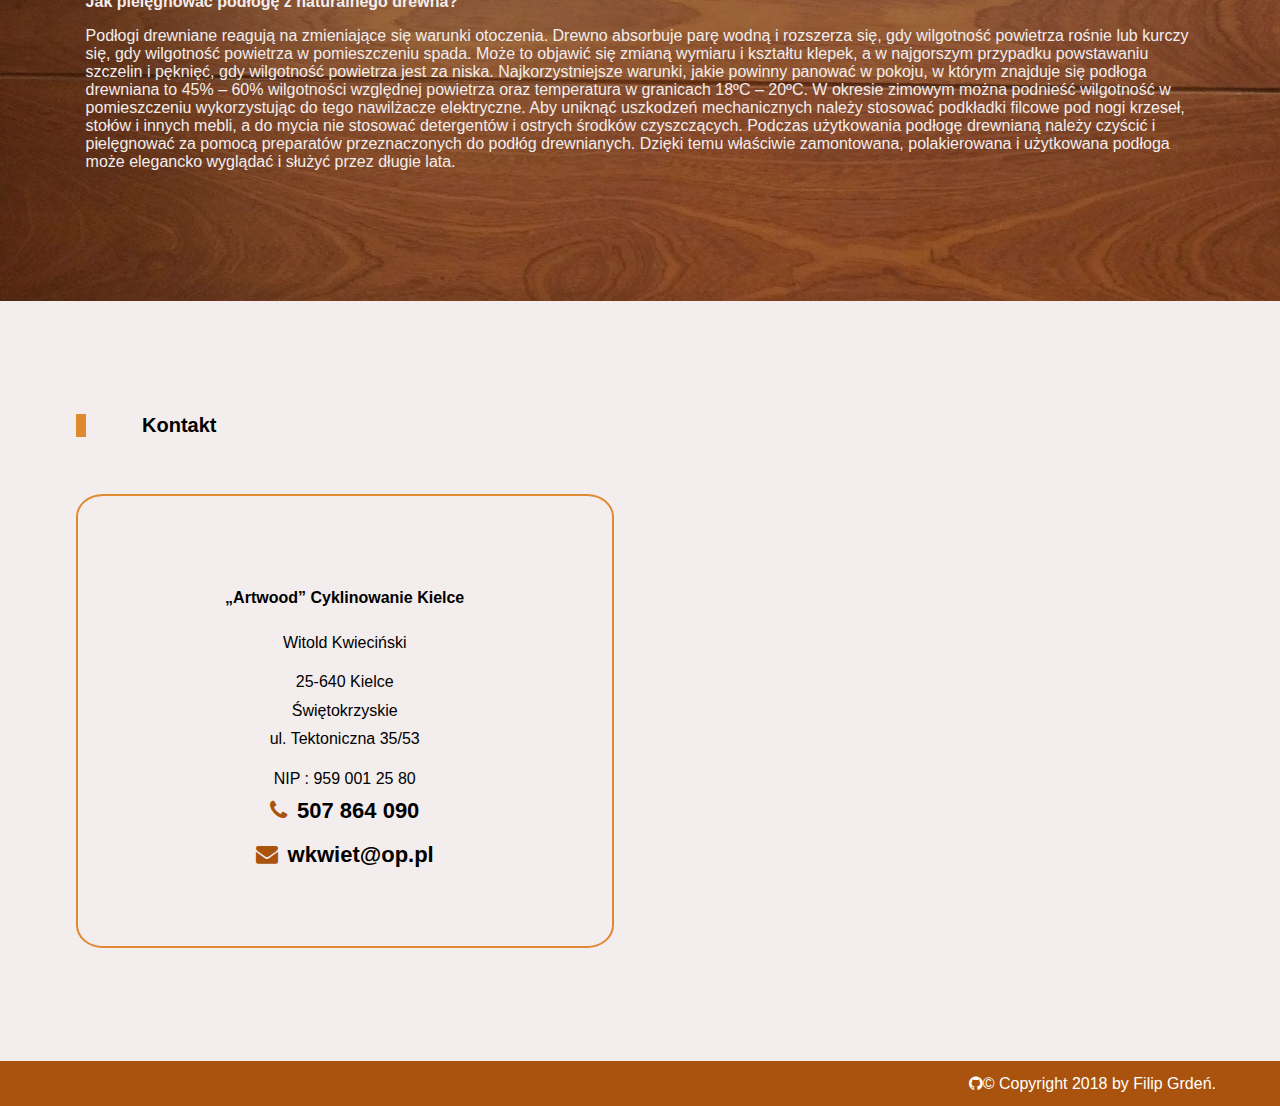
==== commit 7476b5ce: "push" ====
--- a/cyklinowanie/index.html
+++ b/cyklinowanie/index.html
@@ -14,7 +14,7 @@
     <link rel="stylesheet" href="https://cdnjs.cloudflare.com/ajax/libs/font-awesome/4.7.0/css/font-awesome.min.css">
     <link rel="stylesheet" href="css/style.css">
     <link rel="stylesheet" href="css/responsive.css">
-    <link rel="stylesheet" href="js/jquery-3.3.1.min.js">
+    <script src="js/jquery-3.3.1.min.js"></script>
     <script async src="js/main.js"></script>
 </head>
 
